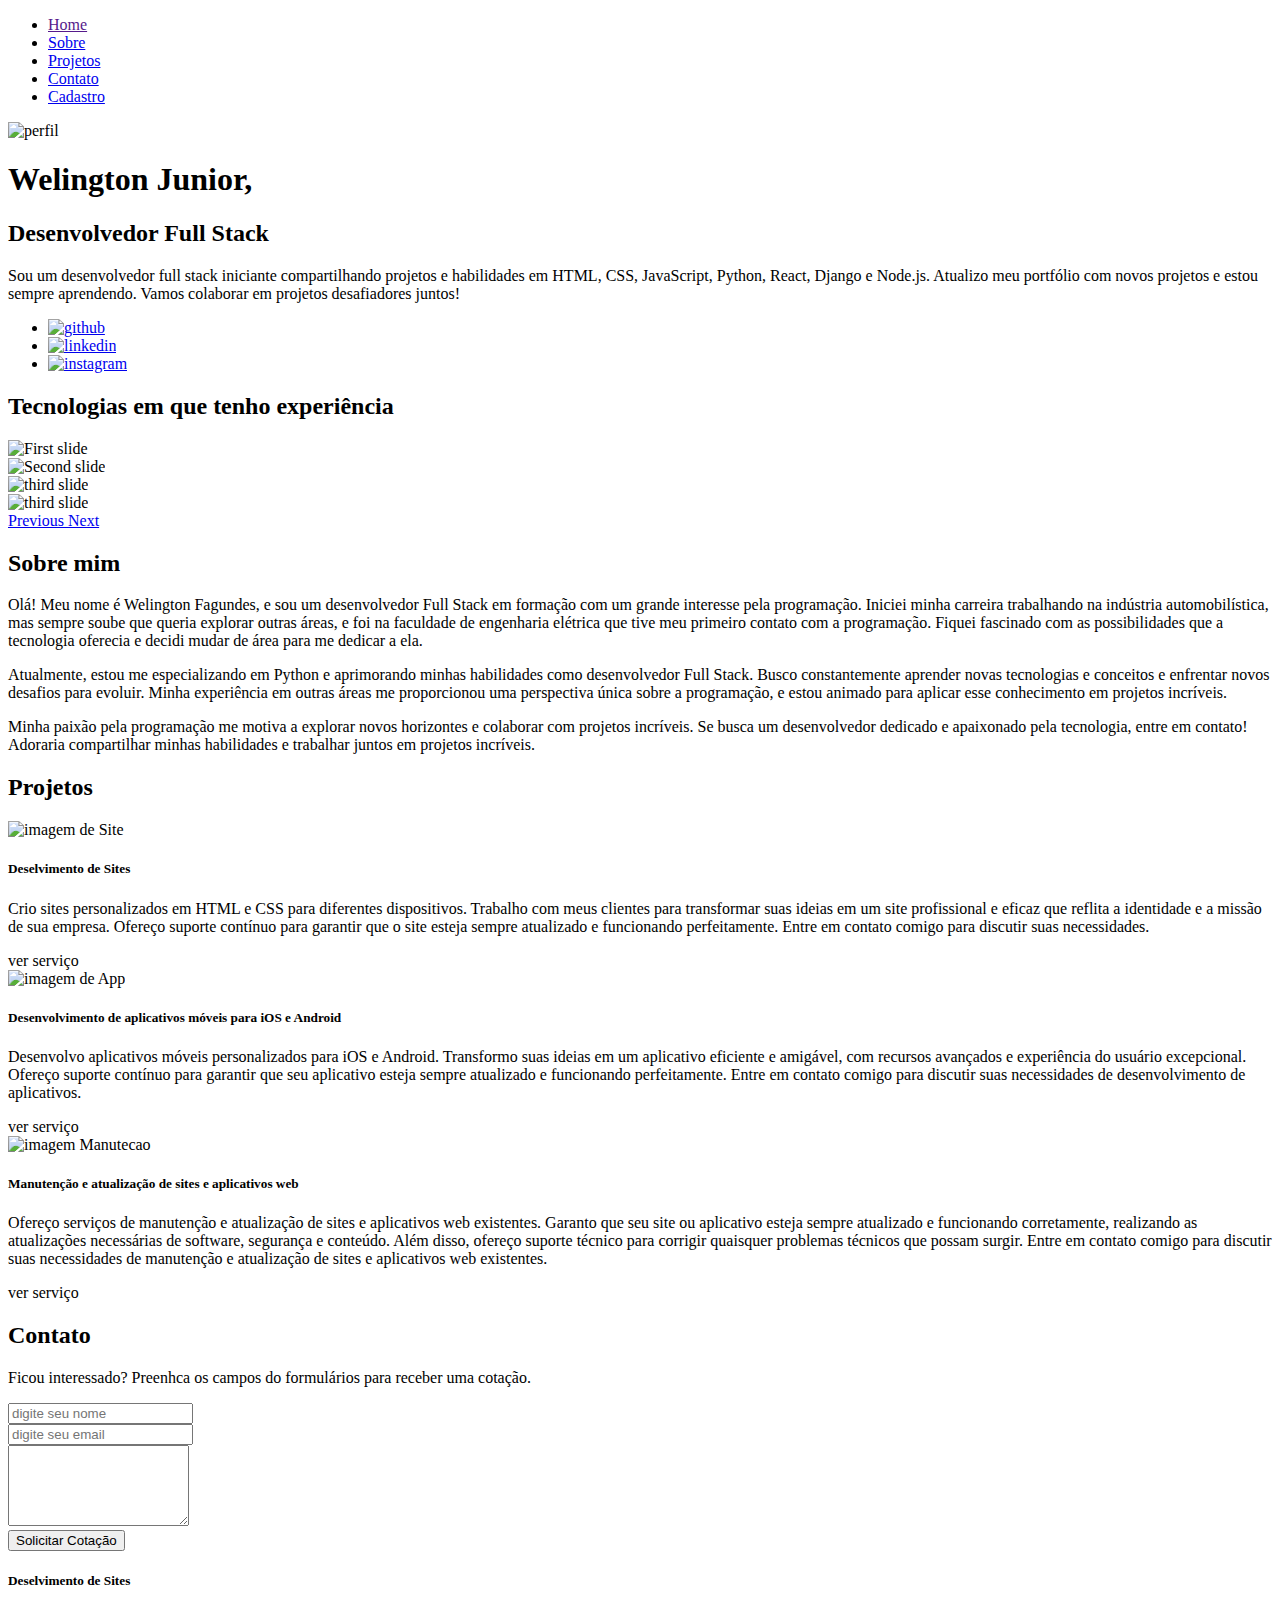
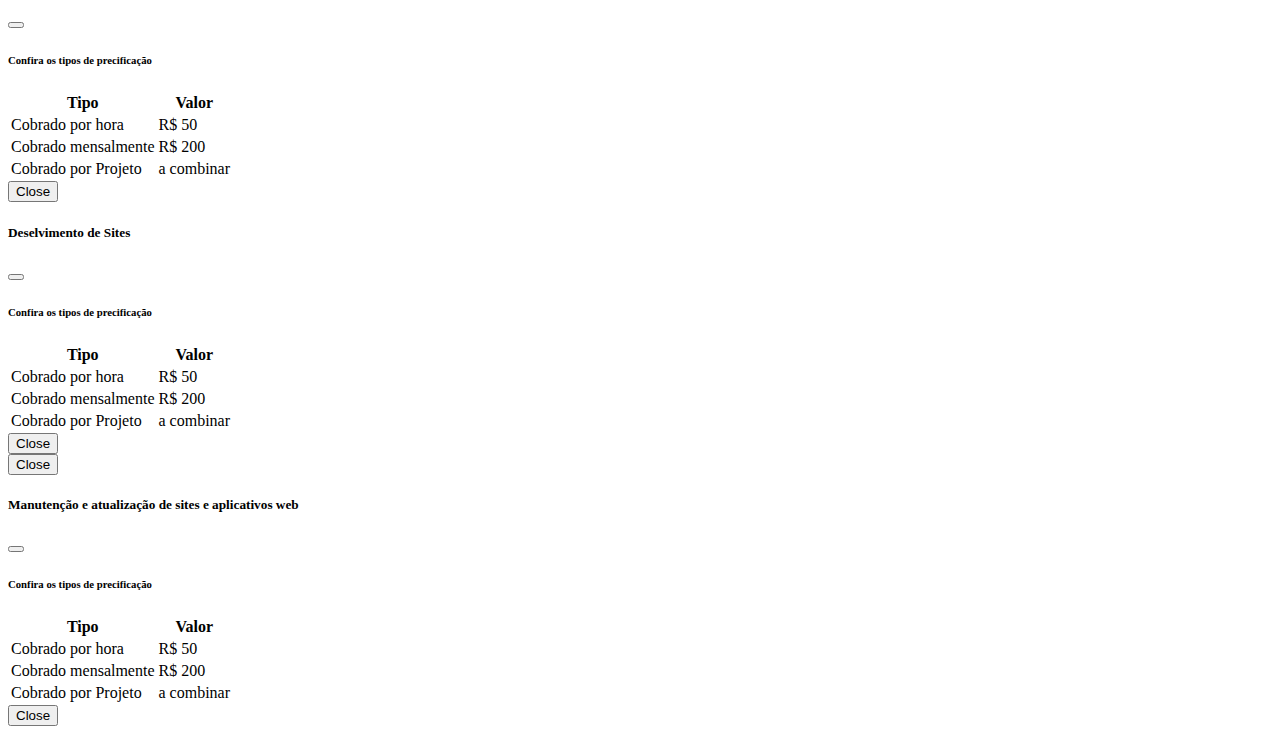
==== index.html @ 4ffe4156 "Add files via upload" ====
<!DOCTYPE html>
<html lang="en">
<head>
    <meta charset="UTF-8">
    <meta http-equiv="X-UA-Compatible" content="IE=edge">
    <meta name="viewport" content="width=device-width, initial-scale=1.0">
    <link rel="stylesheet" href="./libs/bootstrap/css/bootstrap.min.css" >
    <link rel="stylesheet" href="./libs/fontawesome/css/all.min.css">
    <link rel="stylesheet" href="./style/custom.css" >
    <title>Portfólio</title>
</head>
<body>

    
  
    <header>
        <div class="container">
            <div class="row">
                
                <div class="col box">
                    <ul class="d-flex justify-content-center align-items-center">
                        <li class="nav-item"><a class="nav-link active" href="">Home</a></li>
                        <li class="nav-item"><a class="nav-link" href="#sobre">Sobre</a></li>
                        <li class="nav-item"><a class="nav-link" href="#projetos">Projetos</a></li>
                        <li class="nav-item"><a class="nav-link" href="#contato">Contato</a></li>
                        <li class="nav-item"><a class="nav-link" href="./cadastro.html">Cadastro</a></li>
                   </ul>
                </div>
            
            </div>
        </div>

    </header>
    
    
    
    
    
    
    
    
    
    
    <section id="apresentacao">
        <div class="container">
            <div class="row">
                <div class="col-md-4">
                    <img src="./image/perfil.jpg" alt="perfil" class="img-fluid rounded-circle">
                </div>
                <div class="col-md-8">
                    <h1>Welington Junior,</h1>
                    <h2>Desenvolvedor Full Stack</h2>
                    <div class="welcome-box box-texto">
                        <p>Sou um desenvolvedor full stack iniciante compartilhando projetos e habilidades em HTML, CSS, JavaScript, Python, React, Django e Node.js. Atualizo meu portfólio com novos projetos e estou sempre aprendendo. Vamos colaborar em projetos desafiadores juntos!</p>
                    </div>
                </div>
                <div class="redes justify-content-start">
                    <ul class="d-flex  align-items-center">
                        <li>
                            <a href="https://github.com/welingtonjunior" target="_blank">
                                <img src="./image/git.png" alt="github">
                            </a>
                        </li>
                        <li>
                            <a href="https://www.linkedin.com/in/welington-fagundes-486138179/" target="_blank">
                                <img src="./image/linkedin.png" alt="linkedin">
                            </a>
                        </li>
                        <li>
                            <a href="https://www.instagram.com/juniormfagundes/" target="_blank">
                                <img src="./image/insta.png" alt="instagram">
                            </a>
                        </li>
                   </ul>
                </div>
                </div>

            </div>
        </div>
    </section>
      
    <section class="mx-auto">
        
        <div class="titulo-carousel">
            <h2>Tecnologias em que tenho experiência</h2>
        </div>
        
        
        <div id="carouselExampleFade" class="carousel slide" data-bs-ride="carousel">
            <div class="carousel-inner">
                <div class="carousel-item active">
                    <div class="ratio ratio-21x9">
                        <img class="d-block img-fluid"    src="./image/html.jpg" alt="First slide">
                    </div>
                    
                </div>
                <div class="carousel-item">
                    <div class="ratio ratio-21x9">
                        <img class="d-block img-fluid"   src="./image/css.jpg" alt="Second slide">
                    </div>
                    
                
                </div>

                <div class="carousel-item">
                    <div class="ratio ratio-21x9">
                        <img class="d-block img-fluid"   src="./image/bootstrap.png" alt="third slide">
                    </div>
                </div>

                <div class="carousel-item">
                    <div class="ratio ratio-21x9">
                        <img class="mx-auto d-block w-100" src="./image/github.png" alt="third slide">
                    </div>
                </div>
            
        </div>
        <a class="carousel-control-prev" href="#carouselExampleFade" role="button" data-slide="prev">
            <span class="carousel-control-prev-icon" aria-hidden="true"></span>
            <span class="sr-only">Previous</span>
        </a>
        <a class="carousel-control-next" href="#carouselExampleFade" role="button" data-slide="next">
            <span class="carousel-control-next-icon" aria-hidden="true"></span>
            <span class="sr-only">Next</span>
        </a>
    </div>
    
    </section>





    
    <section id='sobre'>
           
        <div class = 'conteiner'>
                <div class = 'row'>
                    
                    
                    
                    
                    <div class="col" >
                        <h2>Sobre mim</h2>
                        
                        <div class="col">
                                <div class="sobre1">
                                    <p>Olá! Meu nome é Welington Fagundes, e sou um desenvolvedor Full Stack em formação com um grande interesse pela programação. Iniciei minha carreira trabalhando na indústria automobilística, mas sempre soube que queria explorar outras áreas, e foi na faculdade de engenharia elétrica que tive meu primeiro contato com a programação. Fiquei fascinado com as possibilidades que a tecnologia oferecia e decidi mudar de área para me dedicar a ela.</p>
                                    <p>Atualmente, estou me especializando em Python e aprimorando minhas habilidades como desenvolvedor Full Stack. Busco constantemente aprender novas tecnologias e conceitos e enfrentar novos desafios para evoluir. Minha experiência em outras áreas me proporcionou uma perspectiva única sobre a programação, e estou animado para aplicar esse conhecimento em projetos incríveis.</p>
                                    <p>Minha paixão pela programação me motiva a explorar novos horizontes e colaborar com projetos incríveis. Se busca um desenvolvedor dedicado e apaixonado pela tecnologia, entre em contato! Adoraria compartilhar minhas habilidades e trabalhar juntos em projetos incríveis.</p>
                                </div>
                        </div>
                        
                    
                    </div>
                   
                </div>

                

            </div>
    </section>
    
    <section id="projetos">

            <div class="titulo-projetos">
                <h2>Projetos</h2>
            </div>
        
            <div class="container">
                <div class="row">
                    <div class="col">

                        

                        <div class="card">
                            <img src="./image/site.jpg" alt="imagem de Site" class="img-fluid card-img-top">
                            <div class="card-body">
                                <h5 class="card-title">Deselvimento de Sites</h5>
                                <p class="card-text">Crio sites personalizados em HTML e CSS para diferentes dispositivos. Trabalho com meus clientes para transformar suas ideias em um site profissional e eficaz que reflita a identidade e a missão de sua empresa. Ofereço suporte contínuo para garantir que o site esteja sempre atualizado e funcionando perfeitamente. Entre em contato comigo para discutir suas necessidades.</p>
                                <a class="btn btn-primary" data-bs-toggle="modal" data-bs-target="#modal-1" >ver serviço</a>
                            </div>
                        </div>

                        <div class="card">
                            <img src="./image/aplicativo.jpg" alt="imagem de App" class="img-fluid card-img-top">
                            <div class="card-body">
                                <h5 class="card-title">Desenvolvimento de aplicativos móveis para iOS e Android</h5>
                                <p class="card-text">Desenvolvo aplicativos móveis personalizados para iOS e Android. Transformo suas ideias em um aplicativo eficiente e amigável, com recursos avançados e experiência do usuário excepcional. Ofereço suporte contínuo para garantir que seu aplicativo esteja sempre atualizado e funcionando perfeitamente. Entre em contato comigo para discutir suas necessidades de desenvolvimento de aplicativos. </p>
                                <a class="btn btn-primary" data-bs-toggle="modal"  data-bs-target="#modal-2" >ver serviço</a>
                            </div>
                        </div>

                        <div class="card">
                            <img src="./image/manutecao.jpg" alt="imagem Manutecao" class="img-fluid card-img-top">
                            <div class="card-body">
                                <h5 class="card-title">Manutenção e atualização de sites e aplicativos web</h5>
                                <p class="card-text">Ofereço serviços de manutenção e atualização de sites e aplicativos web existentes. Garanto que seu site ou aplicativo esteja sempre atualizado e funcionando corretamente, realizando as atualizações necessárias de software, segurança e conteúdo. Além disso, ofereço suporte técnico para corrigir quaisquer problemas técnicos que possam surgir. Entre em contato comigo para discutir suas necessidades de manutenção e atualização de sites e aplicativos web existentes. </p>
                                <a class="btn btn-primary" data-bs-toggle="modal"  data-bs-target="#modal-3">ver serviço</a>
                            </div>
                        </div>

                    </div>
                </div>
            </div>

    </section>
    
    <section id="contato">
        <div class="container">
            <div class="row">
                <div class="col-md-6 col-sm-12">
                    <h2>Contato</h2>
                    <p>Ficou interessado? Preenhca os campos do formulários para receber uma cotação.</p>
                </div>
                <div class="col-md-6 col-sm-12">
                    <form class="form">

                        <div class="input-group">
                            <input class="form-control" type="text" name="nome" placeholder="digite seu nome">

                        </div>

                        <div class="input-group">
                            <input class="form-control" type="text" name="email" placeholder="digite seu email">

                        </div>

                        <div class="input-group">
                            <textarea class="form-control" name="" rows="5"></textarea>
                        </div>

                        <button type="submit" class="btn btn-lg btn-success">Solicitar Cotação</button>

                    </form>
                </div>
            </div>
        </div>
    </section>

    
    <div class="modal fade" id="modal-1">

        <div class="modal-dialog">
            <div class="modal-content">
                
                <div class="modal-header">
                    
                    <h5 class="modal-title">Deselvimento de Sites</h5>
                    <button class="btn-close" data-bs-dismiss="modal" aria-label="close"></button>
                </div>
                <div class="modal-body">
                        <h6>Confira os tipos de precificação</h6>
                        <table class="table table-hover table-striped">
                            <thead>
                                <tr>
                                    <th>Tipo</th>
                                    <th>Valor</th>
                                </tr>
                            </thead>
                            <tbody>
                                <tr>
                                    <td>Cobrado por hora</td>
                                    <td>R$ 50</td>
                                </tr>
                            
                                <tr>
                                    <td>Cobrado mensalmente</td>
                                    <td>R$ 200</td>
                                </tr>
                                <tr>
                                    <td>Cobrado por Projeto</td>
                                    <td>a combinar</td>
                                </tr>
                            </tbody>
                            

                        </table>
                        

                <div class="modal-footer">
                            <button type="button" class="btn btn-secondary" data-bs-dismiss="modal">Close</button>
        
                </div>
                </div>
                
            </div>
           
        </div>

    </div>


    <div class="modal fade" id="modal-2">

        <div class="modal-dialog">
            <div class="modal-content">
                
                <div class="modal-header">
                    
                    <h5 class="modal-title">Deselvimento de Sites</h5>
                    <button class="btn-close" data-bs-dismiss="modal" aria-label="close"></button>
                </div>
                <div class="modal-body">
                        <h6>Confira os tipos de precificação</h6>
                        <table class="table table-hover table-striped">
                            <thead>
                                <tr>
                                    <th>Tipo</th>
                                    <th>Valor</th>
                                </tr>
                            </thead>
                            <tbody>
                                <tr>
                                    <td>Cobrado por hora</td>
                                    <td>R$ 50</td>
                                </tr>
                            
                                <tr>
                                    <td>Cobrado mensalmente</td>
                                    <td>R$ 200</td>
                                </tr>
                                <tr>
                                    <td>Cobrado por Projeto</td>
                                    <td>a combinar</td>
                                </tr>
                            </tbody>
                            

                        </table>
                        <div class="modal-footer">
                            <button type="button" class="btn btn-secondary" data-bs-dismiss="modal">Close</button>
        
                </div>
                </div>
                
            </div>
           
        </div>

    </div>
                <div class="modal-footer">
                    <button type="button" class="btn btn-secondary" data-bs-dismiss="modal">Close</button>
                </div>
    <div class="modal fade" id="modal-3">

                        <div class="modal-dialog">
                            <div class="modal-content">
                                
                                <div class="modal-header">
                                    
                                    <h5 class="modal-title">Manutenção e atualização de sites e aplicativos web</h5>
                                    <button class="btn-close" data-bs-dismiss="modal" aria-label="close"></button>
                                </div>
                                <div class="modal-body">
                                        <h6>Confira os tipos de precificação</h6>
                                        <table class="table table-hover table-striped">
                                            <thead>
                                                <tr>
                                                    <th>Tipo</th>
                                                    <th>Valor</th>
                                                </tr>
                                            </thead>
                                            <tbody>
                                                <tr>
                                                    <td>Cobrado por hora</td>
                                                    <td>R$ 50</td>
                                                </tr>
                                            
                                                <tr>
                                                    <td>Cobrado mensalmente</td>
                                                    <td>R$ 200</td>
                                                </tr>
                                                <tr>
                                                    <td>Cobrado por Projeto</td>
                                                    <td>a combinar</td>
                                                </tr>
                                            </tbody>
                                            
                
                                        </table>
                                        <div class="modal-footer">
                                            <button type="button" class="btn btn-secondary" data-bs-dismiss="modal">Close</button>
                        
                                </div>
                                </div>
                                
                            </div>
                           
                        </div>
                
                    </div>
    <script src="./libs/bootstrap/js/bootstrap.bundle.min.js"></script>
    <script src="./libs/bootstrap/js/jquery.min.js"></script>
    <script src="./libs/bootstrap/js/bootstrap.min.js"></script>
    <script src="./libs/bootstrap/js/bootstrap.bundle.min.js"></script>
    <!-- <script src="https://kit.fontawesome.com/c756174245.js" crossorigin="anonymous"></script> -->
    <script src="./libs/fontawesome/js/all.min.js"></script>
    <script>
    var myCarousel = document.querySelector('#carouselExampleFade')
    var carousel = new bootstrap.Carousel(myCarousel, {
        pause: false,
        interval: 5000
    })
</script>
</body>
</html>
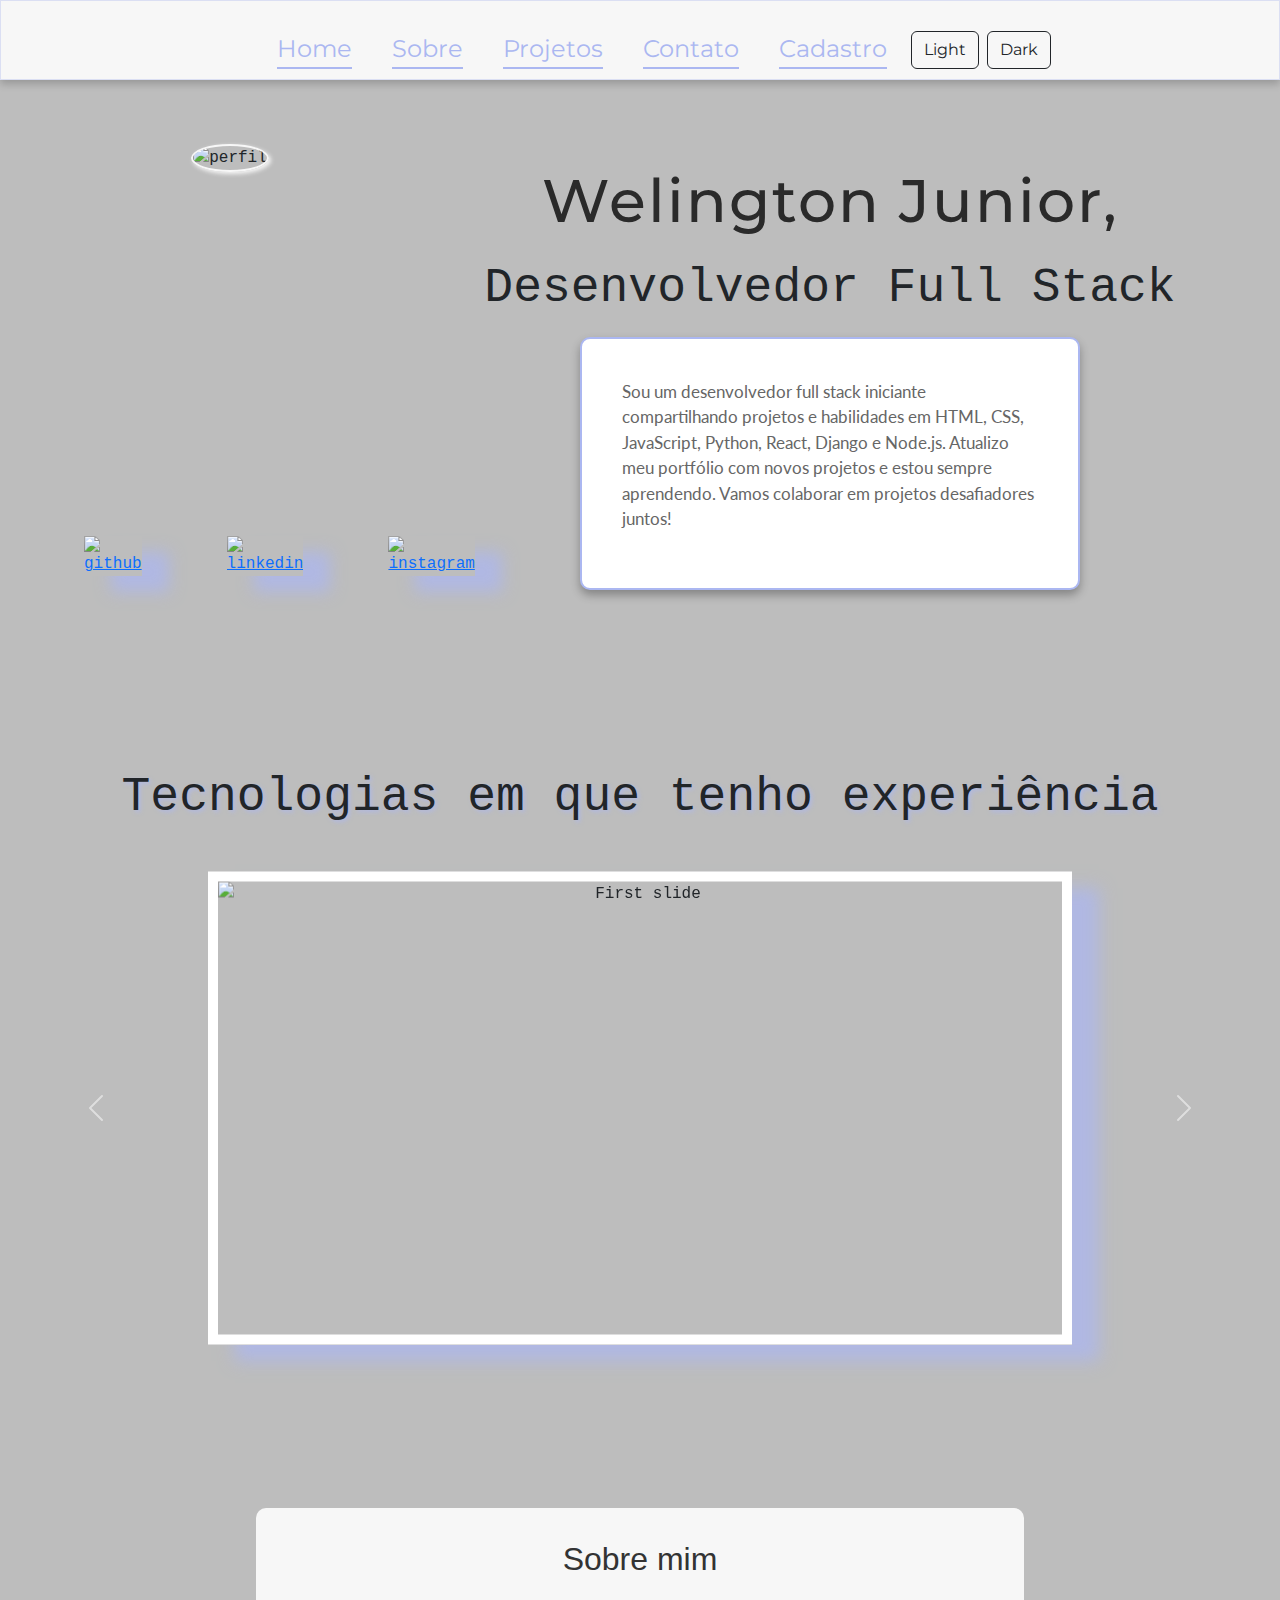
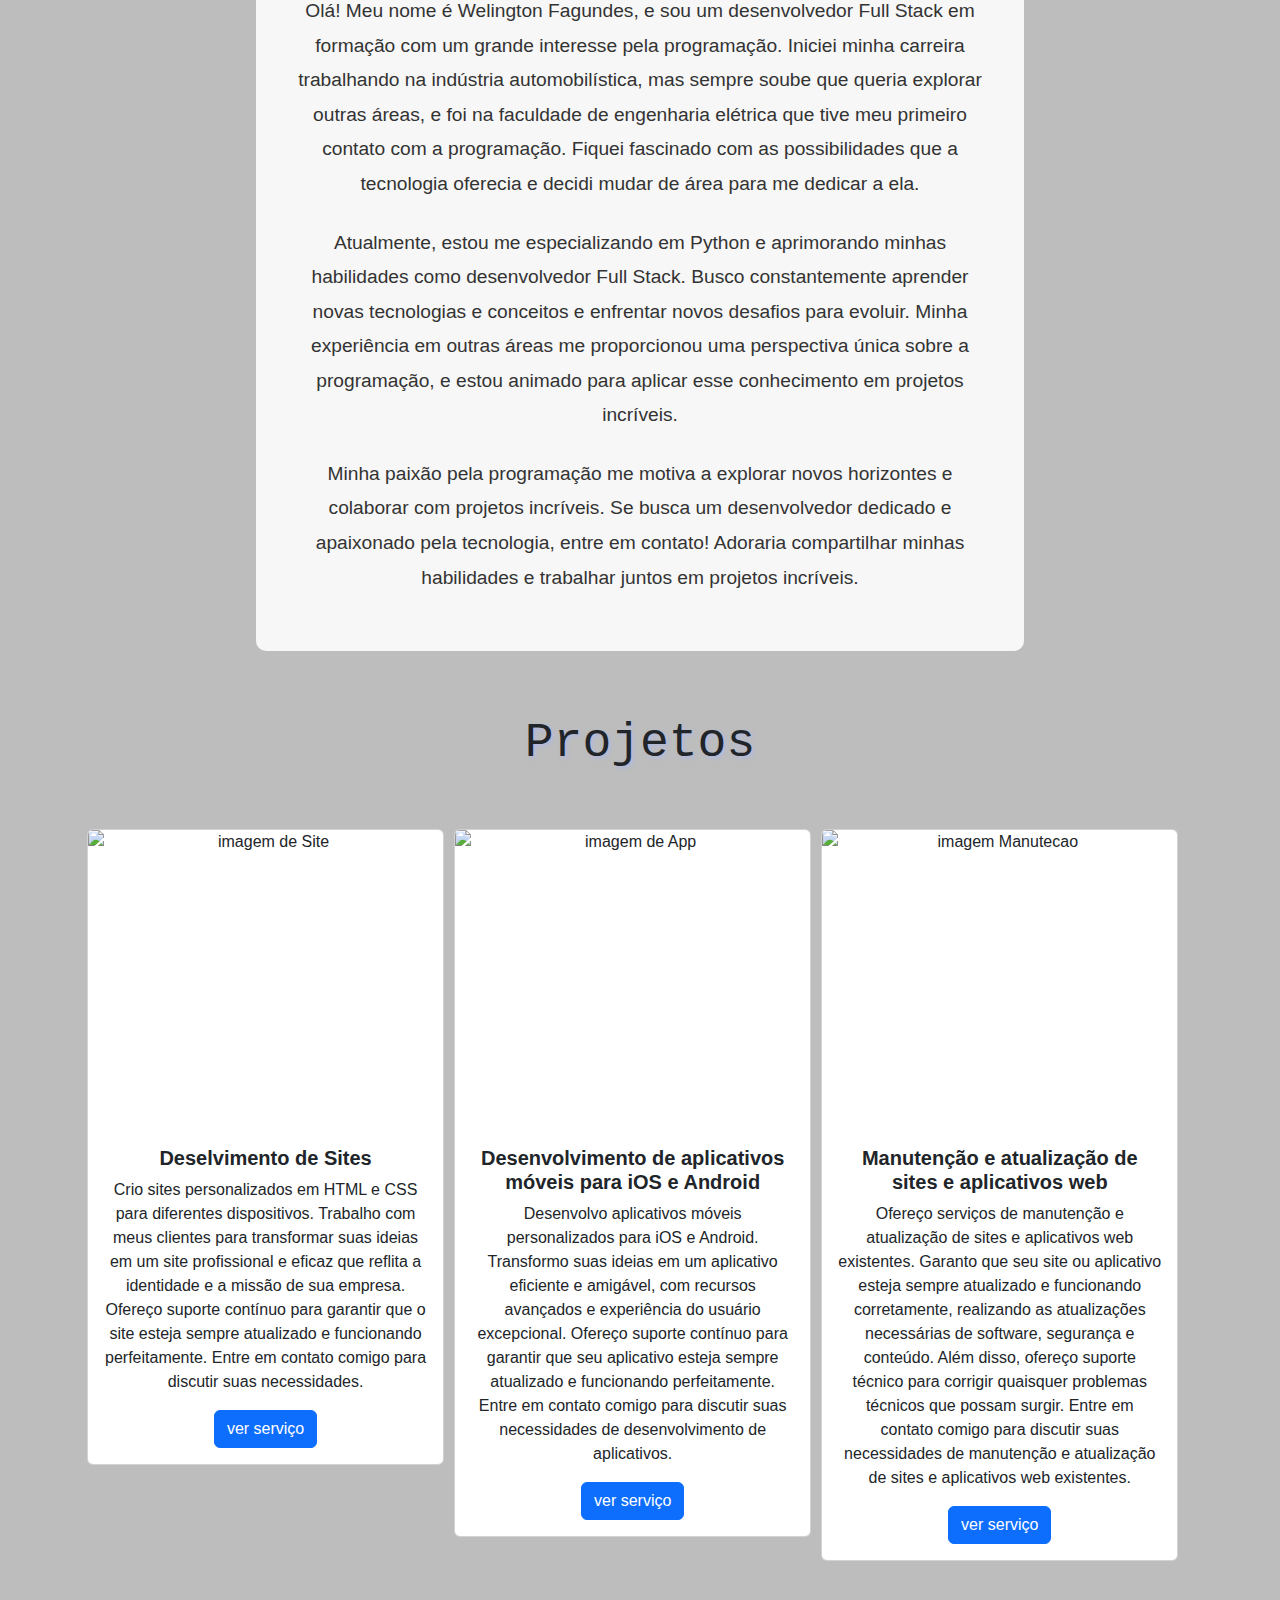
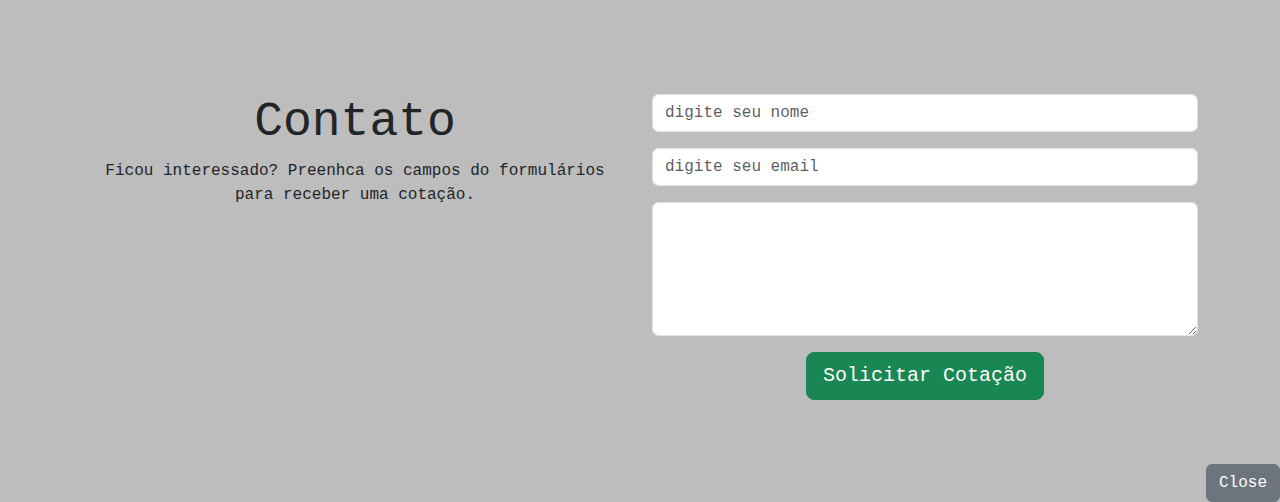
==== commit be751438: "adicionando botao de cor de fundo" ====
--- a/index.html
+++ b/index.html
@@ -16,7 +16,6 @@
     <header>
         <div class="container">
             <div class="row">
-                
                 <div class="col box">
                     <ul class="d-flex justify-content-center align-items-center">
                         <li class="nav-item"><a class="nav-link active" href="">Home</a></li>
@@ -24,10 +23,21 @@
                         <li class="nav-item"><a class="nav-link" href="#projetos">Projetos</a></li>
                         <li class="nav-item"><a class="nav-link" href="#contato">Contato</a></li>
                         <li class="nav-item"><a class="nav-link" href="./cadastro.html">Cadastro</a></li>
-                   </ul>
-                </div>
+                        <div class="d-flex justify-content-end">
+                            <div class="tema-claro">
+                                <button type="button" class="btn btn-outline-dark mx-1" id="fd-claro">Light</button>
+                            </div>
+                            <div class="tema-escuro ml-2">
+                                <button type="button" class="btn btn-outline-dark mx-1" id="fd-escuro">Dark</button>
+                            </div>
+                        </div> 
+                    
+                    
+                    </ul>
+                    
+                </div>             
+            </div>
             
-            </div>
         </div>
 
     </header>
@@ -54,28 +64,31 @@
                         <p>Sou um desenvolvedor full stack iniciante compartilhando projetos e habilidades em HTML, CSS, JavaScript, Python, React, Django e Node.js. Atualizo meu portfólio com novos projetos e estou sempre aprendendo. Vamos colaborar em projetos desafiadores juntos!</p>
                     </div>
                 </div>
-                <div class="redes justify-content-start">
-                    <ul class="d-flex  align-items-center">
-                        <li>
-                            <a href="https://github.com/welingtonjunior" target="_blank">
-                                <img src="./image/git.png" alt="github">
-                            </a>
-                        </li>
-                        <li>
-                            <a href="https://www.linkedin.com/in/welington-fagundes-486138179/" target="_blank">
-                                <img src="./image/linkedin.png" alt="linkedin">
-                            </a>
-                        </li>
-                        <li>
-                            <a href="https://www.instagram.com/juniormfagundes/" target="_blank">
-                                <img src="./image/insta.png" alt="instagram">
-                            </a>
-                        </li>
-                   </ul>
-                </div>
-                </div>
-
-            </div>
+                
+                </div>
+
+            </div>
+            <div class="redes float-right justify-content mt-auto">
+                <ul class="d-flex align-items-center col-md-4">
+                    <li>
+                        <a href="https://github.com/welingtonjunior" target="_blank">
+                            <img src="./image/git.png" alt="github">
+                        </a>
+                    </li>
+                    <li>
+                        <a href="https://www.linkedin.com/in/welington-fagundes-486138179/" target="_blank">
+                            <img src="./image/linkedin.png" alt="linkedin">
+                        </a>
+                    </li>
+                    <li>
+                        <a href="https://www.instagram.com/juniormfagundes/" target="_blank">
+                            <img src="./image/insta.png" alt="instagram">
+                        </a>
+                    </li>
+                </ul>
+            </div>
+            
+        
         </div>
     </section>
       
@@ -402,6 +415,23 @@
         pause: false,
         interval: 5000
     })
+    const fundoClaro = document.querySelector('#fd-claro');
+    const fundoEscuro = document.querySelector('#fd-escuro');
+    const body = document.body;
+    let corOriginal = body.style.backgroundColor;
+
+    fundoClaro.addEventListener('click', function() {
+  
+     body.style.backgroundColor = '#fff'; // cor branca
+    
+    });
+
+    fundoEscuro.addEventListener('click', function() {
+    
+     body.style.backgroundColor = '#a4a4a5ba';
+    
+    });
+
 </script>
 </body>
 </html>--- a/libs/fontawesome/css/all.min.css
+++ b/libs/fontawesome/css/all.min.css
@@ -0,0 +1,9 @@
+/*!
+ * Font Awesome Free 6.4.0 by @fontawesome - https://fontawesome.com
+ * License - https://fontawesome.com/license/free (Icons: CC BY 4.0, Fonts: SIL OFL 1.1, Code: MIT License)
+ * Copyright 2023 Fonticons, Inc.
+ */
+.fa{font-family:var(--fa-style-family,"Font Awesome 6 Free");font-weight:var(--fa-style,900)}.fa,.fa-brands,.fa-classic,.fa-regular,.fa-sharp,.fa-solid,.fab,.far,.fas{-moz-osx-font-smoothing:grayscale;-webkit-font-smoothing:antialiased;display:var(--fa-display,inline-block);font-style:normal;font-variant:normal;line-height:1;text-rendering:auto}.fa-classic,.fa-regular,.fa-solid,.far,.fas{font-family:"Font Awesome 6 Free"}.fa-brands,.fab{font-family:"Font Awesome 6 Brands"}.fa-1x{font-size:1em}.fa-2x{font-size:2em}.fa-3x{font-size:3em}.fa-4x{font-size:4em}.fa-5x{font-size:5em}.fa-6x{font-size:6em}.fa-7x{font-size:7em}.fa-8x{font-size:8em}.fa-9x{font-size:9em}.fa-10x{font-size:10em}.fa-2xs{font-size:.625em;line-height:.1em;vertical-align:.225em}.fa-xs{font-size:.75em;line-height:.08333em;vertical-align:.125em}.fa-sm{font-size:.875em;line-height:.07143em;vertical-align:.05357em}.fa-lg{font-size:1.25em;line-height:.05em;vertical-align:-.075em}.fa-xl{font-size:1.5em;line-height:.04167em;vertical-align:-.125em}.fa-2xl{font-size:2em;line-height:.03125em;vertical-align:-.1875em}.fa-fw{text-align:center;width:1.25em}.fa-ul{list-style-type:none;margin-left:var(--fa-li-margin,2.5em);padding-left:0}.fa-ul>li{position:relative}.fa-li{left:calc(var(--fa-li-width, 2em)*-1);position:absolute;text-align:center;width:var(--fa-li-width,2em);line-height:inherit}.fa-border{border-radius:var(--fa-border-radius,.1em);border:var(--fa-border-width,.08em) var(--fa-border-style,solid) var(--fa-border-color,#eee);padding:var(--fa-border-padding,.2em .25em .15em)}.fa-pull-left{float:left;margin-right:var(--fa-pull-margin,.3em)}.fa-pull-right{float:right;margin-left:var(--fa-pull-margin,.3em)}.fa-beat{-webkit-animation-name:fa-beat;animation-name:fa-beat;-webkit-animation-delay:var(--fa-animation-delay,0s);animation-delay:var(--fa-animation-delay,0s);-webkit-animation-direction:var(--fa-animation-direction,normal);animation-direction:var(--fa-animation-direction,normal);-webkit-animation-duration:var(--fa-animation-duration,1s);animation-duration:var(--fa-animation-duration,1s);-webkit-animation-iteration-count:var(--fa-animation-iteration-count,infinite);animation-iteration-count:var(--fa-animation-iteration-count,infinite);-webkit-animation-timing-function:var(--fa-animation-timing,ease-in-out);animation-timing-function:var(--fa-animation-timing,ease-in-out)}.fa-bounce{-webkit-animation-name:fa-bounce;animation-name:fa-bounce;-webkit-animation-delay:var(--fa-animation-delay,0s);animation-delay:var(--fa-animation-delay,0s);-webkit-animation-direction:var(--fa-animation-direction,normal);animation-direction:var(--fa-animation-direction,normal);-webkit-animation-duration:var(--fa-animation-duration,1s);animation-duration:var(--fa-animation-duration,1s);-webkit-animation-iteration-count:var(--fa-animation-iteration-count,infinite);animation-iteration-count:var(--fa-animation-iteration-count,infinite);-webkit-animation-timing-function:var(--fa-animation-timing,cubic-bezier(.28,.84,.42,1));animation-timing-function:var(--fa-animation-timing,cubic-bezier(.28,.84,.42,1))}.fa-fade{-webkit-animation-name:fa-fade;animation-name:fa-fade;-webkit-animation-iteration-count:var(--fa-animation-iteration-count,infinite);animation-iteration-count:var(--fa-animation-iteration-count,infinite);-webkit-animation-timing-function:var(--fa-animation-timing,cubic-bezier(.4,0,.6,1));animation-timing-function:var(--fa-animation-timing,cubic-bezier(.4,0,.6,1))}.fa-beat-fade,.fa-fade{-webkit-animation-delay:var(--fa-animation-delay,0s);animation-delay:var(--fa-animation-delay,0s);-webkit-animation-direction:var(--fa-animation-direction,normal);animation-direction:var(--fa-animation-direction,normal);-webkit-animation-duration:var(--fa-animation-duration,1s);animation-duration:var(--fa-animation-duration,1s)}.fa-beat-fade{-webkit-animation-name:fa-beat-fade;animation-name:fa-beat-fade;-webkit-animation-iteration-count:var(--fa-animation-iteration-count,infinite);animation-iteration-count:var(--fa-animation-iteration-count,infinite);-webkit-animation-timing-function:var(--fa-animation-timing,cubic-bezier(.4,0,.6,1));animation-timing-function:var(--fa-animation-timing,cubic-bezier(.4,0,.6,1))}.fa-flip{-webkit-animation-name:fa-flip;animation-name:fa-flip;-webkit-animation-delay:var(--fa-animation-delay,0s);animation-delay:var(--fa-animation-delay,0s);-webkit-animation-direction:var(--fa-animation-direction,normal);animation-direction:var(--fa-animation-direction,normal);-webkit-animation-duration:var(--fa-animation-duration,1s);animation-duration:var(--fa-animation-duration,1s);-webkit-animation-iteration-count:var(--fa-animation-iteration-count,infinite);animation-iteration-count:var(--fa-animation-iteration-count,infinite);-webkit-animation-timing-function:var(--fa-animation-timing,ease-in-out);animation-timing-function:var(--fa-animation-timing,ease-in-out)}.fa-shake{-webkit-animation-name:fa-shake;animation-name:fa-shake;-webkit-animation-duration:var(--fa-animation-duration,1s);animation-duration:var(--fa-animation-duration,1s);-webkit-animation-iteration-count:var(--fa-animation-iteration-count,infinite);animation-iteration-count:var(--fa-animation-iteration-count,infinite);-webkit-animation-timing-function:var(--fa-animation-timing,linear);animation-timing-function:var(--fa-animation-timing,linear)}.fa-shake,.fa-spin{-webkit-animation-delay:var(--fa-animation-delay,0s);animation-delay:var(--fa-animation-delay,0s);-webkit-animation-direction:var(--fa-animation-direction,normal);animation-direction:var(--fa-animation-direction,normal)}.fa-spin{-webkit-animation-name:fa-spin;animation-name:fa-spin;-webkit-animation-duration:var(--fa-animation-duration,2s);animation-duration:var(--fa-animation-duration,2s);-webkit-animation-iteration-count:var(--fa-animation-iteration-count,infinite);animation-iteration-count:var(--fa-animation-iteration-count,infinite);-webkit-animation-timing-function:var(--fa-animation-timing,linear);animation-timing-function:var(--fa-animation-timing,linear)}.fa-spin-reverse{--fa-animation-direction:reverse}.fa-pulse,.fa-spin-pulse{-webkit-animation-name:fa-spin;animation-name:fa-spin;-webkit-animation-direction:var(--fa-animation-direction,normal);animation-direction:var(--fa-animation-direction,normal);-webkit-animation-duration:var(--fa-animation-duration,1s);animation-duration:var(--fa-animation-duration,1s);-webkit-animation-iteration-count:var(--fa-animation-iteration-count,infinite);animation-iteration-count:var(--fa-animation-iteration-count,infinite);-webkit-animation-timing-function:var(--fa-animation-timing,steps(8));animation-timing-function:var(--fa-animation-timing,steps(8))}@media (prefers-reduced-motion:reduce){.fa-beat,.fa-beat-fade,.fa-bounce,.fa-fade,.fa-flip,.fa-pulse,.fa-shake,.fa-spin,.fa-spin-pulse{-webkit-animation-delay:-1ms;animation-delay:-1ms;-webkit-animation-duration:1ms;animation-duration:1ms;-webkit-animation-iteration-count:1;animation-iteration-count:1;-webkit-transition-delay:0s;transition-delay:0s;-webkit-transition-duration:0s;transition-duration:0s}}@-webkit-keyframes fa-beat{0%,90%{-webkit-transform:scale(1);transform:scale(1)}45%{-webkit-transform:scale(var(--fa-beat-scale,1.25));transform:scale(var(--fa-beat-scale,1.25))}}@keyframes fa-beat{0%,90%{-webkit-transform:scale(1);transform:scale(1)}45%{-webkit-transform:scale(var(--fa-beat-scale,1.25));transform:scale(var(--fa-beat-scale,1.25))}}@-webkit-keyframes fa-bounce{0%{-webkit-transform:scale(1) translateY(0);transform:scale(1) translateY(0)}10%{-webkit-transform:scale(var(--fa-bounce-start-scale-x,1.1),var(--fa-bounce-start-scale-y,.9)) translateY(0);transform:scale(var(--fa-bounce-start-scale-x,1.1),var(--fa-bounce-start-scale-y,.9)) translateY(0)}30%{-webkit-transform:scale(var(--fa-bounce-jump-scale-x,.9),var(--fa-bounce-jump-scale-y,1.1)) translateY(var(--fa-bounce-height,-.5em));transform:scale(var(--fa-bounce-jump-scale-x,.9),var(--fa-bounce-jump-scale-y,1.1)) translateY(var(--fa-bounce-height,-.5em))}50%{-webkit-transform:scale(var(--fa-bounce-land-scale-x,1.05),var(--fa-bounce-land-scale-y,.95)) translateY(0);transform:scale(var(--fa-bounce-land-scale-x,1.05),var(--fa-bounce-land-scale-y,.95)) translateY(0)}57%{-webkit-transform:scale(1) translateY(var(--fa-bounce-rebound,-.125em));transform:scale(1) translateY(var(--fa-bounce-rebound,-.125em))}64%{-webkit-transform:scale(1) translateY(0);transform:scale(1) translateY(0)}to{-webkit-transform:scale(1) translateY(0);transform:scale(1) translateY(0)}}@keyframes fa-bounce{0%{-webkit-transform:scale(1) translateY(0);transform:scale(1) translateY(0)}10%{-webkit-transform:scale(var(--fa-bounce-start-scale-x,1.1),var(--fa-bounce-start-scale-y,.9)) translateY(0);transform:scale(var(--fa-bounce-start-scale-x,1.1),var(--fa-bounce-start-scale-y,.9)) translateY(0)}30%{-webkit-transform:scale(var(--fa-bounce-jump-scale-x,.9),var(--fa-bounce-jump-scale-y,1.1)) translateY(var(--fa-bounce-height,-.5em));transform:scale(var(--fa-bounce-jump-scale-x,.9),var(--fa-bounce-jump-scale-y,1.1)) translateY(var(--fa-bounce-height,-.5em))}50%{-webkit-transform:scale(var(--fa-bounce-land-scale-x,1.05),var(--fa-bounce-land-scale-y,.95)) translateY(0);transform:scale(var(--fa-bounce-land-scale-x,1.05),var(--fa-bounce-land-scale-y,.95)) translateY(0)}57%{-webkit-transform:scale(1) translateY(var(--fa-bounce-rebound,-.125em));transform:scale(1) translateY(var(--fa-bounce-rebound,-.125em))}64%{-webkit-transform:scale(1) translateY(0);transform:scale(1) translateY(0)}to{-webkit-transform:scale(1) translateY(0);transform:scale(1) translateY(0)}}@-webkit-keyframes fa-fade{50%{opacity:var(--fa-fade-opacity,.4)}}@keyframes fa-fade{50%{opacity:var(--fa-fade-opacity,.4)}}@-webkit-keyframes fa-beat-fade{0%,to{opacity:var(--fa-beat-fade-opacity,.4);-webkit-transform:scale(1);transform:scale(1)}50%{opacity:1;-webkit-transform:scale(var(--fa-beat-fade-scale,1.125));transform:scale(var(--fa-beat-fade-scale,1.125))}}@keyframes fa-beat-fade{0%,to{opacity:var(--fa-beat-fade-opacity,.4);-webkit-transform:scale(1);transform:scale(1)}50%{opacity:1;-webkit-transform:scale(var(--fa-beat-fade-scale,1.125));transform:scale(var(--fa-beat-fade-scale,1.125))}}@-webkit-keyframes fa-flip{50%{-webkit-transform:rotate3d(var(--fa-flip-x,0),var(--fa-flip-y,1),var(--fa-flip-z,0),var(--fa-flip-angle,-180deg));transform:rotate3d(var(--fa-flip-x,0),var(--fa-flip-y,1),var(--fa-flip-z,0),var(--fa-flip-angle,-180deg))}}@keyframes fa-flip{50%{-webkit-transform:rotate3d(var(--fa-flip-x,0),var(--fa-flip-y,1),var(--fa-flip-z,0),var(--fa-flip-angle,-180deg));transform:rotate3d(var(--fa-flip-x,0),var(--fa-flip-y,1),var(--fa-flip-z,0),var(--fa-flip-angle,-180deg))}}@-webkit-keyframes fa-shake{0%{-webkit-transform:rotate(-15deg);transform:rotate(-15deg)}4%{-webkit-transform:rotate(15deg);transform:rotate(15deg)}8%,24%{-webkit-transform:rotate(-18deg);transform:rotate(-18deg)}12%,28%{-webkit-transform:rotate(18deg);transform:rotate(18deg)}16%{-webkit-transform:rotate(-22deg);transform:rotate(-22deg)}20%{-webkit-transform:rotate(22deg);transform:rotate(22deg)}32%{-webkit-transform:rotate(-12deg);transform:rotate(-12deg)}36%{-webkit-transform:rotate(12deg);transform:rotate(12deg)}40%,to{-webkit-transform:rotate(0deg);transform:rotate(0deg)}}@keyframes fa-shake{0%{-webkit-transform:rotate(-15deg);transform:rotate(-15deg)}4%{-webkit-transform:rotate(15deg);transform:rotate(15deg)}8%,24%{-webkit-transform:rotate(-18deg);transform:rotate(-18deg)}12%,28%{-webkit-transform:rotate(18deg);transform:rotate(18deg)}16%{-webkit-transform:rotate(-22deg);transform:rotate(-22deg)}20%{-webkit-transform:rotate(22deg);transform:rotate(22deg)}32%{-webkit-transform:rotate(-12deg);transform:rotate(-12deg)}36%{-webkit-transform:rotate(12deg);transform:rotate(12deg)}40%,to{-webkit-transform:rotate(0deg);transform:rotate(0deg)}}@-webkit-keyframes fa-spin{0%{-webkit-transform:rotate(0deg);transform:rotate(0deg)}to{-webkit-transform:rotate(1turn);transform:rotate(1turn)}}@keyframes fa-spin{0%{-webkit-transform:rotate(0deg);transform:rotate(0deg)}to{-webkit-transform:rotate(1turn);transform:rotate(1turn)}}.fa-rotate-90{-webkit-transform:rotate(90deg);transform:rotate(90deg)}.fa-rotate-180{-webkit-transform:rotate(180deg);transform:rotate(180deg)}.fa-rotate-270{-webkit-transform:rotate(270deg);transform:rotate(270deg)}.fa-flip-horizontal{-webkit-transform:scaleX(-1);transform:scaleX(-1)}.fa-flip-vertical{-webkit-transform:scaleY(-1);transform:scaleY(-1)}.fa-flip-both,.fa-flip-horizontal.fa-flip-vertical{-webkit-transform:scale(-1);transform:scale(-1)}.fa-rotate-by{-webkit-transform:rotate(var(--fa-rotate-angle,none));transform:rotate(var(--fa-rotate-angle,none))}.fa-stack{display:inline-block;height:2em;line-height:2em;position:relative;vertical-align:middle;width:2.5em}.fa-stack-1x,.fa-stack-2x{left:0;position:absolute;text-align:center;width:100%;z-index:var(--fa-stack-z-index,auto)}.fa-stack-1x{line-height:inherit}.fa-stack-2x{font-size:2em}.fa-inverse{color:var(--fa-inverse,#fff)}
+
+.fa-0:before{content:"\30"}.fa-1:before{content:"\31"}.fa-2:before{content:"\32"}.fa-3:before{content:"\33"}.fa-4:before{content:"\34"}.fa-5:before{content:"\35"}.fa-6:before{content:"\36"}.fa-7:before{content:"\37"}.fa-8:before{content:"\38"}.fa-9:before{content:"\39"}.fa-fill-drip:before{content:"\f576"}.fa-arrows-to-circle:before{content:"\e4bd"}.fa-chevron-circle-right:before,.fa-circle-chevron-right:before{content:"\f138"}.fa-at:before{content:"\40"}.fa-trash-alt:before,.fa-trash-can:before{content:"\f2ed"}.fa-text-height:before{content:"\f034"}.fa-user-times:before,.fa-user-xmark:before{content:"\f235"}.fa-stethoscope:before{content:"\f0f1"}.fa-comment-alt:before,.fa-message:before{content:"\f27a"}.fa-info:before{content:"\f129"}.fa-compress-alt:before,.fa-down-left-and-up-right-to-center:before{content:"\f422"}.fa-explosion:before{content:"\e4e9"}.fa-file-alt:before,.fa-file-lines:before,.fa-file-text:before{content:"\f15c"}.fa-wave-square:before{content:"\f83e"}.fa-ring:before{content:"\f70b"}.fa-building-un:before{content:"\e4d9"}.fa-dice-three:before{content:"\f527"}.fa-calendar-alt:before,.fa-calendar-days:before{content:"\f073"}.fa-anchor-circle-check:before{content:"\e4aa"}.fa-building-circle-arrow-right:before{content:"\e4d1"}.fa-volleyball-ball:before,.fa-volleyball:before{content:"\f45f"}.fa-arrows-up-to-line:before{content:"\e4c2"}.fa-sort-desc:before,.fa-sort-down:before{content:"\f0dd"}.fa-circle-minus:before,.fa-minus-circle:before{content:"\f056"}.fa-door-open:before{content:"\f52b"}.fa-right-from-bracket:before,.fa-sign-out-alt:before{content:"\f2f5"}.fa-atom:before{content:"\f5d2"}.fa-soap:before{content:"\e06e"}.fa-heart-music-camera-bolt:before,.fa-icons:before{content:"\f86d"}.fa-microphone-alt-slash:before,.fa-microphone-lines-slash:before{content:"\f539"}.fa-bridge-circle-check:before{content:"\e4c9"}.fa-pump-medical:before{content:"\e06a"}.fa-fingerprint:before{content:"\f577"}.fa-hand-point-right:before{content:"\f0a4"}.fa-magnifying-glass-location:before,.fa-search-location:before{content:"\f689"}.fa-forward-step:before,.fa-step-forward:before{content:"\f051"}.fa-face-smile-beam:before,.fa-smile-beam:before{content:"\f5b8"}.fa-flag-checkered:before{content:"\f11e"}.fa-football-ball:before,.fa-football:before{content:"\f44e"}.fa-school-circle-exclamation:before{content:"\e56c"}.fa-crop:before{content:"\f125"}.fa-angle-double-down:before,.fa-angles-down:before{content:"\f103"}.fa-users-rectangle:before{content:"\e594"}.fa-people-roof:before{content:"\e537"}.fa-people-line:before{content:"\e534"}.fa-beer-mug-empty:before,.fa-beer:before{content:"\f0fc"}.fa-diagram-predecessor:before{content:"\e477"}.fa-arrow-up-long:before,.fa-long-arrow-up:before{content:"\f176"}.fa-burn:before,.fa-fire-flame-simple:before{content:"\f46a"}.fa-male:before,.fa-person:before{content:"\f183"}.fa-laptop:before{content:"\f109"}.fa-file-csv:before{content:"\f6dd"}.fa-menorah:before{content:"\f676"}.fa-truck-plane:before{content:"\e58f"}.fa-record-vinyl:before{content:"\f8d9"}.fa-face-grin-stars:before,.fa-grin-stars:before{content:"\f587"}.fa-bong:before{content:"\f55c"}.fa-pastafarianism:before,.fa-spaghetti-monster-flying:before{content:"\f67b"}.fa-arrow-down-up-across-line:before{content:"\e4af"}.fa-spoon:before,.fa-utensil-spoon:before{content:"\f2e5"}.fa-jar-wheat:before{content:"\e517"}.fa-envelopes-bulk:before,.fa-mail-bulk:before{content:"\f674"}.fa-file-circle-exclamation:before{content:"\e4eb"}.fa-circle-h:before,.fa-hospital-symbol:before{content:"\f47e"}.fa-pager:before{content:"\f815"}.fa-address-book:before,.fa-contact-book:before{content:"\f2b9"}.fa-strikethrough:before{content:"\f0cc"}.fa-k:before{content:"\4b"}.fa-landmark-flag:before{content:"\e51c"}.fa-pencil-alt:before,.fa-pencil:before{content:"\f303"}.fa-backward:before{content:"\f04a"}.fa-caret-right:before{content:"\f0da"}.fa-comments:before{content:"\f086"}.fa-file-clipboard:before,.fa-paste:before{content:"\f0ea"}.fa-code-pull-request:before{content:"\e13c"}.fa-clipboard-list:before{content:"\f46d"}.fa-truck-loading:before,.fa-truck-ramp-box:before{content:"\f4de"}.fa-user-check:before{content:"\f4fc"}.fa-vial-virus:before{content:"\e597"}.fa-sheet-plastic:before{content:"\e571"}.fa-blog:before{content:"\f781"}.fa-user-ninja:before{content:"\f504"}.fa-person-arrow-up-from-line:before{content:"\e539"}.fa-scroll-torah:before,.fa-torah:before{content:"\f6a0"}.fa-broom-ball:before,.fa-quidditch-broom-ball:before,.fa-quidditch:before{content:"\f458"}.fa-toggle-off:before{content:"\f204"}.fa-archive:before,.fa-box-archive:before{content:"\f187"}.fa-person-drowning:before{content:"\e545"}.fa-arrow-down-9-1:before,.fa-sort-numeric-desc:before,.fa-sort-numeric-down-alt:before{content:"\f886"}.fa-face-grin-tongue-squint:before,.fa-grin-tongue-squint:before{content:"\f58a"}.fa-spray-can:before{content:"\f5bd"}.fa-truck-monster:before{content:"\f63b"}.fa-w:before{content:"\57"}.fa-earth-africa:before,.fa-globe-africa:before{content:"\f57c"}.fa-rainbow:before{content:"\f75b"}.fa-circle-notch:before{content:"\f1ce"}.fa-tablet-alt:before,.fa-tablet-screen-button:before{content:"\f3fa"}.fa-paw:before{content:"\f1b0"}.fa-cloud:before{content:"\f0c2"}.fa-trowel-bricks:before{content:"\e58a"}.fa-face-flushed:before,.fa-flushed:before{content:"\f579"}.fa-hospital-user:before{content:"\f80d"}.fa-tent-arrow-left-right:before{content:"\e57f"}.fa-gavel:before,.fa-legal:before{content:"\f0e3"}.fa-binoculars:before{content:"\f1e5"}.fa-microphone-slash:before{content:"\f131"}.fa-box-tissue:before{content:"\e05b"}.fa-motorcycle:before{content:"\f21c"}.fa-bell-concierge:before,.fa-concierge-bell:before{content:"\f562"}.fa-pen-ruler:before,.fa-pencil-ruler:before{content:"\f5ae"}.fa-people-arrows-left-right:before,.fa-people-arrows:before{content:"\e068"}.fa-mars-and-venus-burst:before{content:"\e523"}.fa-caret-square-right:before,.fa-square-caret-right:before{content:"\f152"}.fa-cut:before,.fa-scissors:before{content:"\f0c4"}.fa-sun-plant-wilt:before{content:"\e57a"}.fa-toilets-portable:before{content:"\e584"}.fa-hockey-puck:before{content:"\f453"}.fa-table:before{content:"\f0ce"}.fa-magnifying-glass-arrow-right:before{content:"\e521"}.fa-digital-tachograph:before,.fa-tachograph-digital:before{content:"\f566"}.fa-users-slash:before{content:"\e073"}.fa-clover:before{content:"\e139"}.fa-mail-reply:before,.fa-reply:before{content:"\f3e5"}.fa-star-and-crescent:before{content:"\f699"}.fa-house-fire:before{content:"\e50c"}.fa-minus-square:before,.fa-square-minus:before{content:"\f146"}.fa-helicopter:before{content:"\f533"}.fa-compass:before{content:"\f14e"}.fa-caret-square-down:before,.fa-square-caret-down:before{content:"\f150"}.fa-file-circle-question:before{content:"\e4ef"}.fa-laptop-code:before{content:"\f5fc"}.fa-swatchbook:before{content:"\f5c3"}.fa-prescription-bottle:before{content:"\f485"}.fa-bars:before,.fa-navicon:before{content:"\f0c9"}.fa-people-group:before{content:"\e533"}.fa-hourglass-3:before,.fa-hourglass-end:before{content:"\f253"}.fa-heart-broken:before,.fa-heart-crack:before{content:"\f7a9"}.fa-external-link-square-alt:before,.fa-square-up-right:before{content:"\f360"}.fa-face-kiss-beam:before,.fa-kiss-beam:before{content:"\f597"}.fa-film:before{content:"\f008"}.fa-ruler-horizontal:before{content:"\f547"}.fa-people-robbery:before{content:"\e536"}.fa-lightbulb:before{content:"\f0eb"}.fa-caret-left:before{content:"\f0d9"}.fa-circle-exclamation:before,.fa-exclamation-circle:before{content:"\f06a"}.fa-school-circle-xmark:before{content:"\e56d"}.fa-arrow-right-from-bracket:before,.fa-sign-out:before{content:"\f08b"}.fa-chevron-circle-down:before,.fa-circle-chevron-down:before{content:"\f13a"}.fa-unlock-alt:before,.fa-unlock-keyhole:before{content:"\f13e"}.fa-cloud-showers-heavy:before{content:"\f740"}.fa-headphones-alt:before,.fa-headphones-simple:before{content:"\f58f"}.fa-sitemap:before{content:"\f0e8"}.fa-circle-dollar-to-slot:before,.fa-donate:before{content:"\f4b9"}.fa-memory:before{content:"\f538"}.fa-road-spikes:before{content:"\e568"}.fa-fire-burner:before{content:"\e4f1"}.fa-flag:before{content:"\f024"}.fa-hanukiah:before{content:"\f6e6"}.fa-feather:before{content:"\f52d"}.fa-volume-down:before,.fa-volume-low:before{content:"\f027"}.fa-comment-slash:before{content:"\f4b3"}.fa-cloud-sun-rain:before{content:"\f743"}.fa-compress:before{content:"\f066"}.fa-wheat-alt:before,.fa-wheat-awn:before{content:"\e2cd"}.fa-ankh:before{content:"\f644"}.fa-hands-holding-child:before{content:"\e4fa"}.fa-asterisk:before{content:"\2a"}.fa-check-square:before,.fa-square-check:before{content:"\f14a"}.fa-peseta-sign:before{content:"\e221"}.fa-header:before,.fa-heading:before{content:"\f1dc"}.fa-ghost:before{content:"\f6e2"}.fa-list-squares:before,.fa-list:before{content:"\f03a"}.fa-phone-square-alt:before,.fa-square-phone-flip:before{content:"\f87b"}.fa-cart-plus:before{content:"\f217"}.fa-gamepad:before{content:"\f11b"}.fa-circle-dot:before,.fa-dot-circle:before{content:"\f192"}.fa-dizzy:before,.fa-face-dizzy:before{content:"\f567"}.fa-egg:before{content:"\f7fb"}.fa-house-medical-circle-xmark:before{content:"\e513"}.fa-campground:before{content:"\f6bb"}.fa-folder-plus:before{content:"\f65e"}.fa-futbol-ball:before,.fa-futbol:before,.fa-soccer-ball:before{content:"\f1e3"}.fa-paint-brush:before,.fa-paintbrush:before{content:"\f1fc"}.fa-lock:before{content:"\f023"}.fa-gas-pump:before{content:"\f52f"}.fa-hot-tub-person:before,.fa-hot-tub:before{content:"\f593"}.fa-map-location:before,.fa-map-marked:before{content:"\f59f"}.fa-house-flood-water:before{content:"\e50e"}.fa-tree:before{content:"\f1bb"}.fa-bridge-lock:before{content:"\e4cc"}.fa-sack-dollar:before{content:"\f81d"}.fa-edit:before,.fa-pen-to-square:before{content:"\f044"}.fa-car-side:before{content:"\f5e4"}.fa-share-alt:before,.fa-share-nodes:before{content:"\f1e0"}.fa-heart-circle-minus:before{content:"\e4ff"}.fa-hourglass-2:before,.fa-hourglass-half:before{content:"\f252"}.fa-microscope:before{content:"\f610"}.fa-sink:before{content:"\e06d"}.fa-bag-shopping:before,.fa-shopping-bag:before{content:"\f290"}.fa-arrow-down-z-a:before,.fa-sort-alpha-desc:before,.fa-sort-alpha-down-alt:before{content:"\f881"}.fa-mitten:before{content:"\f7b5"}.fa-person-rays:before{content:"\e54d"}.fa-users:before{content:"\f0c0"}.fa-eye-slash:before{content:"\f070"}.fa-flask-vial:before{content:"\e4f3"}.fa-hand-paper:before,.fa-hand:before{content:"\f256"}.fa-om:before{content:"\f679"}.fa-worm:before{content:"\e599"}.fa-house-circle-xmark:before{content:"\e50b"}.fa-plug:before{content:"\f1e6"}.fa-chevron-up:before{content:"\f077"}.fa-hand-spock:before{content:"\f259"}.fa-stopwatch:before{content:"\f2f2"}.fa-face-kiss:before,.fa-kiss:before{content:"\f596"}.fa-bridge-circle-xmark:before{content:"\e4cb"}.fa-face-grin-tongue:before,.fa-grin-tongue:before{content:"\f589"}.fa-chess-bishop:before{content:"\f43a"}.fa-face-grin-wink:before,.fa-grin-wink:before{content:"\f58c"}.fa-deaf:before,.fa-deafness:before,.fa-ear-deaf:before,.fa-hard-of-hearing:before{content:"\f2a4"}.fa-road-circle-check:before{content:"\e564"}.fa-dice-five:before{content:"\f523"}.fa-rss-square:before,.fa-square-rss:before{content:"\f143"}.fa-land-mine-on:before{content:"\e51b"}.fa-i-cursor:before{content:"\f246"}.fa-stamp:before{content:"\f5bf"}.fa-stairs:before{content:"\e289"}.fa-i:before{content:"\49"}.fa-hryvnia-sign:before,.fa-hryvnia:before{content:"\f6f2"}.fa-pills:before{content:"\f484"}.fa-face-grin-wide:before,.fa-grin-alt:before{content:"\f581"}.fa-tooth:before{content:"\f5c9"}.fa-v:before{content:"\56"}.fa-bangladeshi-taka-sign:before{content:"\e2e6"}.fa-bicycle:before{content:"\f206"}.fa-rod-asclepius:before,.fa-rod-snake:before,.fa-staff-aesculapius:before,.fa-staff-snake:before{content:"\e579"}.fa-head-side-cough-slash:before{content:"\e062"}.fa-ambulance:before,.fa-truck-medical:before{content:"\f0f9"}.fa-wheat-awn-circle-exclamation:before{content:"\e598"}.fa-snowman:before{content:"\f7d0"}.fa-mortar-pestle:before{content:"\f5a7"}.fa-road-barrier:before{content:"\e562"}.fa-school:before{content:"\f549"}.fa-igloo:before{content:"\f7ae"}.fa-joint:before{content:"\f595"}.fa-angle-right:before{content:"\f105"}.fa-horse:before{content:"\f6f0"}.fa-q:before{content:"\51"}.fa-g:before{content:"\47"}.fa-notes-medical:before{content:"\f481"}.fa-temperature-2:before,.fa-temperature-half:before,.fa-thermometer-2:before,.fa-thermometer-half:before{content:"\f2c9"}.fa-dong-sign:before{content:"\e169"}.fa-capsules:before{content:"\f46b"}.fa-poo-bolt:before,.fa-poo-storm:before{content:"\f75a"}.fa-face-frown-open:before,.fa-frown-open:before{content:"\f57a"}.fa-hand-point-up:before{content:"\f0a6"}.fa-money-bill:before{content:"\f0d6"}.fa-bookmark:before{content:"\f02e"}.fa-align-justify:before{content:"\f039"}.fa-umbrella-beach:before{content:"\f5ca"}.fa-helmet-un:before{content:"\e503"}.fa-bullseye:before{content:"\f140"}.fa-bacon:before{content:"\f7e5"}.fa-hand-point-down:before{content:"\f0a7"}.fa-arrow-up-from-bracket:before{content:"\e09a"}.fa-folder-blank:before,.fa-folder:before{content:"\f07b"}.fa-file-medical-alt:before,.fa-file-waveform:before{content:"\f478"}.fa-radiation:before{content:"\f7b9"}.fa-chart-simple:before{content:"\e473"}.fa-mars-stroke:before{content:"\f229"}.fa-vial:before{content:"\f492"}.fa-dashboard:before,.fa-gauge-med:before,.fa-gauge:before,.fa-tachometer-alt-average:before{content:"\f624"}.fa-magic-wand-sparkles:before,.fa-wand-magic-sparkles:before{content:"\e2ca"}.fa-e:before{content:"\45"}.fa-pen-alt:before,.fa-pen-clip:before{content:"\f305"}.fa-bridge-circle-exclamation:before{content:"\e4ca"}.fa-user:before{content:"\f007"}.fa-school-circle-check:before{content:"\e56b"}.fa-dumpster:before{content:"\f793"}.fa-shuttle-van:before,.fa-van-shuttle:before{content:"\f5b6"}.fa-building-user:before{content:"\e4da"}.fa-caret-square-left:before,.fa-square-caret-left:before{content:"\f191"}.fa-highlighter:before{content:"\f591"}.fa-key:before{content:"\f084"}.fa-bullhorn:before{content:"\f0a1"}.fa-globe:before{content:"\f0ac"}.fa-synagogue:before{content:"\f69b"}.fa-person-half-dress:before{content:"\e548"}.fa-road-bridge:before{content:"\e563"}.fa-location-arrow:before{content:"\f124"}.fa-c:before{content:"\43"}.fa-tablet-button:before{content:"\f10a"}.fa-building-lock:before{content:"\e4d6"}.fa-pizza-slice:before{content:"\f818"}.fa-money-bill-wave:before{content:"\f53a"}.fa-area-chart:before,.fa-chart-area:before{content:"\f1fe"}.fa-house-flag:before{content:"\e50d"}.fa-person-circle-minus:before{content:"\e540"}.fa-ban:before,.fa-cancel:before{content:"\f05e"}.fa-camera-rotate:before{content:"\e0d8"}.fa-air-freshener:before,.fa-spray-can-sparkles:before{content:"\f5d0"}.fa-star:before{content:"\f005"}.fa-repeat:before{content:"\f363"}.fa-cross:before{content:"\f654"}.fa-box:before{content:"\f466"}.fa-venus-mars:before{content:"\f228"}.fa-arrow-pointer:before,.fa-mouse-pointer:before{content:"\f245"}.fa-expand-arrows-alt:before,.fa-maximize:before{content:"\f31e"}.fa-charging-station:before{content:"\f5e7"}.fa-shapes:before,.fa-triangle-circle-square:before{content:"\f61f"}.fa-random:before,.fa-shuffle:before{content:"\f074"}.fa-person-running:before,.fa-running:before{content:"\f70c"}.fa-mobile-retro:before{content:"\e527"}.fa-grip-lines-vertical:before{content:"\f7a5"}.fa-spider:before{content:"\f717"}.fa-hands-bound:before{content:"\e4f9"}.fa-file-invoice-dollar:before{content:"\f571"}.fa-plane-circle-exclamation:before{content:"\e556"}.fa-x-ray:before{content:"\f497"}.fa-spell-check:before{content:"\f891"}.fa-slash:before{content:"\f715"}.fa-computer-mouse:before,.fa-mouse:before{content:"\f8cc"}.fa-arrow-right-to-bracket:before,.fa-sign-in:before{content:"\f090"}.fa-shop-slash:before,.fa-store-alt-slash:before{content:"\e070"}.fa-server:before{content:"\f233"}.fa-virus-covid-slash:before{content:"\e4a9"}.fa-shop-lock:before{content:"\e4a5"}.fa-hourglass-1:before,.fa-hourglass-start:before{content:"\f251"}.fa-blender-phone:before{content:"\f6b6"}.fa-building-wheat:before{content:"\e4db"}.fa-person-breastfeeding:before{content:"\e53a"}.fa-right-to-bracket:before,.fa-sign-in-alt:before{content:"\f2f6"}.fa-venus:before{content:"\f221"}.fa-passport:before{content:"\f5ab"}.fa-heart-pulse:before,.fa-heartbeat:before{content:"\f21e"}.fa-people-carry-box:before,.fa-people-carry:before{content:"\f4ce"}.fa-temperature-high:before{content:"\f769"}.fa-microchip:before{content:"\f2db"}.fa-crown:before{content:"\f521"}.fa-weight-hanging:before{content:"\f5cd"}.fa-xmarks-lines:before{content:"\e59a"}.fa-file-prescription:before{content:"\f572"}.fa-weight-scale:before,.fa-weight:before{content:"\f496"}.fa-user-friends:before,.fa-user-group:before{content:"\f500"}.fa-arrow-up-a-z:before,.fa-sort-alpha-up:before{content:"\f15e"}.fa-chess-knight:before{content:"\f441"}.fa-face-laugh-squint:before,.fa-laugh-squint:before{content:"\f59b"}.fa-wheelchair:before{content:"\f193"}.fa-arrow-circle-up:before,.fa-circle-arrow-up:before{content:"\f0aa"}.fa-toggle-on:before{content:"\f205"}.fa-person-walking:before,.fa-walking:before{content:"\f554"}.fa-l:before{content:"\4c"}.fa-fire:before{content:"\f06d"}.fa-bed-pulse:before,.fa-procedures:before{content:"\f487"}.fa-shuttle-space:before,.fa-space-shuttle:before{content:"\f197"}.fa-face-laugh:before,.fa-laugh:before{content:"\f599"}.fa-folder-open:before{content:"\f07c"}.fa-heart-circle-plus:before{content:"\e500"}.fa-code-fork:before{content:"\e13b"}.fa-city:before{content:"\f64f"}.fa-microphone-alt:before,.fa-microphone-lines:before{content:"\f3c9"}.fa-pepper-hot:before{content:"\f816"}.fa-unlock:before{content:"\f09c"}.fa-colon-sign:before{content:"\e140"}.fa-headset:before{content:"\f590"}.fa-store-slash:before{content:"\e071"}.fa-road-circle-xmark:before{content:"\e566"}.fa-user-minus:before{content:"\f503"}.fa-mars-stroke-up:before,.fa-mars-stroke-v:before{content:"\f22a"}.fa-champagne-glasses:before,.fa-glass-cheers:before{content:"\f79f"}.fa-clipboard:before{content:"\f328"}.fa-house-circle-exclamation:before{content:"\e50a"}.fa-file-arrow-up:before,.fa-file-upload:before{content:"\f574"}.fa-wifi-3:before,.fa-wifi-strong:before,.fa-wifi:before{content:"\f1eb"}.fa-bath:before,.fa-bathtub:before{content:"\f2cd"}.fa-underline:before{content:"\f0cd"}.fa-user-edit:before,.fa-user-pen:before{content:"\f4ff"}.fa-signature:before{content:"\f5b7"}.fa-stroopwafel:before{content:"\f551"}.fa-bold:before{content:"\f032"}.fa-anchor-lock:before{content:"\e4ad"}.fa-building-ngo:before{content:"\e4d7"}.fa-manat-sign:before{content:"\e1d5"}.fa-not-equal:before{content:"\f53e"}.fa-border-style:before,.fa-border-top-left:before{content:"\f853"}.fa-map-location-dot:before,.fa-map-marked-alt:before{content:"\f5a0"}.fa-jedi:before{content:"\f669"}.fa-poll:before,.fa-square-poll-vertical:before{content:"\f681"}.fa-mug-hot:before{content:"\f7b6"}.fa-battery-car:before,.fa-car-battery:before{content:"\f5df"}.fa-gift:before{content:"\f06b"}.fa-dice-two:before{content:"\f528"}.fa-chess-queen:before{content:"\f445"}.fa-glasses:before{content:"\f530"}.fa-chess-board:before{content:"\f43c"}.fa-building-circle-check:before{content:"\e4d2"}.fa-person-chalkboard:before{content:"\e53d"}.fa-mars-stroke-h:before,.fa-mars-stroke-right:before{content:"\f22b"}.fa-hand-back-fist:before,.fa-hand-rock:before{content:"\f255"}.fa-caret-square-up:before,.fa-square-caret-up:before{content:"\f151"}.fa-cloud-showers-water:before{content:"\e4e4"}.fa-bar-chart:before,.fa-chart-bar:before{content:"\f080"}.fa-hands-bubbles:before,.fa-hands-wash:before{content:"\e05e"}.fa-less-than-equal:before{content:"\f537"}.fa-train:before{content:"\f238"}.fa-eye-low-vision:before,.fa-low-vision:before{content:"\f2a8"}.fa-crow:before{content:"\f520"}.fa-sailboat:before{content:"\e445"}.fa-window-restore:before{content:"\f2d2"}.fa-plus-square:before,.fa-square-plus:before{content:"\f0fe"}.fa-torii-gate:before{content:"\f6a1"}.fa-frog:before{content:"\f52e"}.fa-bucket:before{content:"\e4cf"}.fa-image:before{content:"\f03e"}.fa-microphone:before{content:"\f130"}.fa-cow:before{content:"\f6c8"}.fa-caret-up:before{content:"\f0d8"}.fa-screwdriver:before{content:"\f54a"}.fa-folder-closed:before{content:"\e185"}.fa-house-tsunami:before{content:"\e515"}.fa-square-nfi:before{content:"\e576"}.fa-arrow-up-from-ground-water:before{content:"\e4b5"}.fa-glass-martini-alt:before,.fa-martini-glass:before{content:"\f57b"}.fa-rotate-back:before,.fa-rotate-backward:before,.fa-rotate-left:before,.fa-undo-alt:before{content:"\f2ea"}.fa-columns:before,.fa-table-columns:before{content:"\f0db"}.fa-lemon:before{content:"\f094"}.fa-head-side-mask:before{content:"\e063"}.fa-handshake:before{content:"\f2b5"}.fa-gem:before{content:"\f3a5"}.fa-dolly-box:before,.fa-dolly:before{content:"\f472"}.fa-smoking:before{content:"\f48d"}.fa-compress-arrows-alt:before,.fa-minimize:before{content:"\f78c"}.fa-monument:before{content:"\f5a6"}.fa-snowplow:before{content:"\f7d2"}.fa-angle-double-right:before,.fa-angles-right:before{content:"\f101"}.fa-cannabis:before{content:"\f55f"}.fa-circle-play:before,.fa-play-circle:before{content:"\f144"}.fa-tablets:before{content:"\f490"}.fa-ethernet:before{content:"\f796"}.fa-eur:before,.fa-euro-sign:before,.fa-euro:before{content:"\f153"}.fa-chair:before{content:"\f6c0"}.fa-check-circle:before,.fa-circle-check:before{content:"\f058"}.fa-circle-stop:before,.fa-stop-circle:before{content:"\f28d"}.fa-compass-drafting:before,.fa-drafting-compass:before{content:"\f568"}.fa-plate-wheat:before{content:"\e55a"}.fa-icicles:before{content:"\f7ad"}.fa-person-shelter:before{content:"\e54f"}.fa-neuter:before{content:"\f22c"}.fa-id-badge:before{content:"\f2c1"}.fa-marker:before{content:"\f5a1"}.fa-face-laugh-beam:before,.fa-laugh-beam:before{content:"\f59a"}.fa-helicopter-symbol:before{content:"\e502"}.fa-universal-access:before{content:"\f29a"}.fa-chevron-circle-up:before,.fa-circle-chevron-up:before{content:"\f139"}.fa-lari-sign:before{content:"\e1c8"}.fa-volcano:before{content:"\f770"}.fa-person-walking-dashed-line-arrow-right:before{content:"\e553"}.fa-gbp:before,.fa-pound-sign:before,.fa-sterling-sign:before{content:"\f154"}.fa-viruses:before{content:"\e076"}.fa-square-person-confined:before{content:"\e577"}.fa-user-tie:before{content:"\f508"}.fa-arrow-down-long:before,.fa-long-arrow-down:before{content:"\f175"}.fa-tent-arrow-down-to-line:before{content:"\e57e"}.fa-certificate:before{content:"\f0a3"}.fa-mail-reply-all:before,.fa-reply-all:before{content:"\f122"}.fa-suitcase:before{content:"\f0f2"}.fa-person-skating:before,.fa-skating:before{content:"\f7c5"}.fa-filter-circle-dollar:before,.fa-funnel-dollar:before{content:"\f662"}.fa-camera-retro:before{content:"\f083"}.fa-arrow-circle-down:before,.fa-circle-arrow-down:before{content:"\f0ab"}.fa-arrow-right-to-file:before,.fa-file-import:before{content:"\f56f"}.fa-external-link-square:before,.fa-square-arrow-up-right:before{content:"\f14c"}.fa-box-open:before{content:"\f49e"}.fa-scroll:before{content:"\f70e"}.fa-spa:before{content:"\f5bb"}.fa-location-pin-lock:before{content:"\e51f"}.fa-pause:before{content:"\f04c"}.fa-hill-avalanche:before{content:"\e507"}.fa-temperature-0:before,.fa-temperature-empty:before,.fa-thermometer-0:before,.fa-thermometer-empty:before{content:"\f2cb"}.fa-bomb:before{content:"\f1e2"}.fa-registered:before{content:"\f25d"}.fa-address-card:before,.fa-contact-card:before,.fa-vcard:before{content:"\f2bb"}.fa-balance-scale-right:before,.fa-scale-unbalanced-flip:before{content:"\f516"}.fa-subscript:before{content:"\f12c"}.fa-diamond-turn-right:before,.fa-directions:before{content:"\f5eb"}.fa-burst:before{content:"\e4dc"}.fa-house-laptop:before,.fa-laptop-house:before{content:"\e066"}.fa-face-tired:before,.fa-tired:before{content:"\f5c8"}.fa-money-bills:before{content:"\e1f3"}.fa-smog:before{content:"\f75f"}.fa-crutch:before{content:"\f7f7"}.fa-cloud-arrow-up:before,.fa-cloud-upload-alt:before,.fa-cloud-upload:before{content:"\f0ee"}.fa-palette:before{content:"\f53f"}.fa-arrows-turn-right:before{content:"\e4c0"}.fa-vest:before{content:"\e085"}.fa-ferry:before{content:"\e4ea"}.fa-arrows-down-to-people:before{content:"\e4b9"}.fa-seedling:before,.fa-sprout:before{content:"\f4d8"}.fa-arrows-alt-h:before,.fa-left-right:before{content:"\f337"}.fa-boxes-packing:before{content:"\e4c7"}.fa-arrow-circle-left:before,.fa-circle-arrow-left:before{content:"\f0a8"}.fa-group-arrows-rotate:before{content:"\e4f6"}.fa-bowl-food:before{content:"\e4c6"}.fa-candy-cane:before{content:"\f786"}.fa-arrow-down-wide-short:before,.fa-sort-amount-asc:before,.fa-sort-amount-down:before{content:"\f160"}.fa-cloud-bolt:before,.fa-thunderstorm:before{content:"\f76c"}.fa-remove-format:before,.fa-text-slash:before{content:"\f87d"}.fa-face-smile-wink:before,.fa-smile-wink:before{content:"\f4da"}.fa-file-word:before{content:"\f1c2"}.fa-file-powerpoint:before{content:"\f1c4"}.fa-arrows-h:before,.fa-arrows-left-right:before{content:"\f07e"}.fa-house-lock:before{content:"\e510"}.fa-cloud-arrow-down:before,.fa-cloud-download-alt:before,.fa-cloud-download:before{content:"\f0ed"}.fa-children:before{content:"\e4e1"}.fa-blackboard:before,.fa-chalkboard:before{content:"\f51b"}.fa-user-alt-slash:before,.fa-user-large-slash:before{content:"\f4fa"}.fa-envelope-open:before{content:"\f2b6"}.fa-handshake-alt-slash:before,.fa-handshake-simple-slash:before{content:"\e05f"}.fa-mattress-pillow:before{content:"\e525"}.fa-guarani-sign:before{content:"\e19a"}.fa-arrows-rotate:before,.fa-refresh:before,.fa-sync:before{content:"\f021"}.fa-fire-extinguisher:before{content:"\f134"}.fa-cruzeiro-sign:before{content:"\e152"}.fa-greater-than-equal:before{content:"\f532"}.fa-shield-alt:before,.fa-shield-halved:before{content:"\f3ed"}.fa-atlas:before,.fa-book-atlas:before{content:"\f558"}.fa-virus:before{content:"\e074"}.fa-envelope-circle-check:before{content:"\e4e8"}.fa-layer-group:before{content:"\f5fd"}.fa-arrows-to-dot:before{content:"\e4be"}.fa-archway:before{content:"\f557"}.fa-heart-circle-check:before{content:"\e4fd"}.fa-house-chimney-crack:before,.fa-house-damage:before{content:"\f6f1"}.fa-file-archive:before,.fa-file-zipper:before{content:"\f1c6"}.fa-square:before{content:"\f0c8"}.fa-glass-martini:before,.fa-martini-glass-empty:before{content:"\f000"}.fa-couch:before{content:"\f4b8"}.fa-cedi-sign:before{content:"\e0df"}.fa-italic:before{content:"\f033"}.fa-church:before{content:"\f51d"}.fa-comments-dollar:before{content:"\f653"}.fa-democrat:before{content:"\f747"}.fa-z:before{content:"\5a"}.fa-person-skiing:before,.fa-skiing:before{content:"\f7c9"}.fa-road-lock:before{content:"\e567"}.fa-a:before{content:"\41"}.fa-temperature-arrow-down:before,.fa-temperature-down:before{content:"\e03f"}.fa-feather-alt:before,.fa-feather-pointed:before{content:"\f56b"}.fa-p:before{content:"\50"}.fa-snowflake:before{content:"\f2dc"}.fa-newspaper:before{content:"\f1ea"}.fa-ad:before,.fa-rectangle-ad:before{content:"\f641"}.fa-arrow-circle-right:before,.fa-circle-arrow-right:before{content:"\f0a9"}.fa-filter-circle-xmark:before{content:"\e17b"}.fa-locust:before{content:"\e520"}.fa-sort:before,.fa-unsorted:before{content:"\f0dc"}.fa-list-1-2:before,.fa-list-numeric:before,.fa-list-ol:before{content:"\f0cb"}.fa-person-dress-burst:before{content:"\e544"}.fa-money-check-alt:before,.fa-money-check-dollar:before{content:"\f53d"}.fa-vector-square:before{content:"\f5cb"}.fa-bread-slice:before{content:"\f7ec"}.fa-language:before{content:"\f1ab"}.fa-face-kiss-wink-heart:before,.fa-kiss-wink-heart:before{content:"\f598"}.fa-filter:before{content:"\f0b0"}.fa-question:before{content:"\3f"}.fa-file-signature:before{content:"\f573"}.fa-arrows-alt:before,.fa-up-down-left-right:before{content:"\f0b2"}.fa-house-chimney-user:before{content:"\e065"}.fa-hand-holding-heart:before{content:"\f4be"}.fa-puzzle-piece:before{content:"\f12e"}.fa-money-check:before{content:"\f53c"}.fa-star-half-alt:before,.fa-star-half-stroke:before{content:"\f5c0"}.fa-code:before{content:"\f121"}.fa-glass-whiskey:before,.fa-whiskey-glass:before{content:"\f7a0"}.fa-building-circle-exclamation:before{content:"\e4d3"}.fa-magnifying-glass-chart:before{content:"\e522"}.fa-arrow-up-right-from-square:before,.fa-external-link:before{content:"\f08e"}.fa-cubes-stacked:before{content:"\e4e6"}.fa-krw:before,.fa-won-sign:before,.fa-won:before{content:"\f159"}.fa-virus-covid:before{content:"\e4a8"}.fa-austral-sign:before{content:"\e0a9"}.fa-f:before{content:"\46"}.fa-leaf:before{content:"\f06c"}.fa-road:before{content:"\f018"}.fa-cab:before,.fa-taxi:before{content:"\f1ba"}.fa-person-circle-plus:before{content:"\e541"}.fa-chart-pie:before,.fa-pie-chart:before{content:"\f200"}.fa-bolt-lightning:before{content:"\e0b7"}.fa-sack-xmark:before{content:"\e56a"}.fa-file-excel:before{content:"\f1c3"}.fa-file-contract:before{content:"\f56c"}.fa-fish-fins:before{content:"\e4f2"}.fa-building-flag:before{content:"\e4d5"}.fa-face-grin-beam:before,.fa-grin-beam:before{content:"\f582"}.fa-object-ungroup:before{content:"\f248"}.fa-poop:before{content:"\f619"}.fa-location-pin:before,.fa-map-marker:before{content:"\f041"}.fa-kaaba:before{content:"\f66b"}.fa-toilet-paper:before{content:"\f71e"}.fa-hard-hat:before,.fa-hat-hard:before,.fa-helmet-safety:before{content:"\f807"}.fa-eject:before{content:"\f052"}.fa-arrow-alt-circle-right:before,.fa-circle-right:before{content:"\f35a"}.fa-plane-circle-check:before{content:"\e555"}.fa-face-rolling-eyes:before,.fa-meh-rolling-eyes:before{content:"\f5a5"}.fa-object-group:before{content:"\f247"}.fa-chart-line:before,.fa-line-chart:before{content:"\f201"}.fa-mask-ventilator:before{content:"\e524"}.fa-arrow-right:before{content:"\f061"}.fa-map-signs:before,.fa-signs-post:before{content:"\f277"}.fa-cash-register:before{content:"\f788"}.fa-person-circle-question:before{content:"\e542"}.fa-h:before{content:"\48"}.fa-tarp:before{content:"\e57b"}.fa-screwdriver-wrench:before,.fa-tools:before{content:"\f7d9"}.fa-arrows-to-eye:before{content:"\e4bf"}.fa-plug-circle-bolt:before{content:"\e55b"}.fa-heart:before{content:"\f004"}.fa-mars-and-venus:before{content:"\f224"}.fa-home-user:before,.fa-house-user:before{content:"\e1b0"}.fa-dumpster-fire:before{content:"\f794"}.fa-house-crack:before{content:"\e3b1"}.fa-cocktail:before,.fa-martini-glass-citrus:before{content:"\f561"}.fa-face-surprise:before,.fa-surprise:before{content:"\f5c2"}.fa-bottle-water:before{content:"\e4c5"}.fa-circle-pause:before,.fa-pause-circle:before{content:"\f28b"}.fa-toilet-paper-slash:before{content:"\e072"}.fa-apple-alt:before,.fa-apple-whole:before{content:"\f5d1"}.fa-kitchen-set:before{content:"\e51a"}.fa-r:before{content:"\52"}.fa-temperature-1:before,.fa-temperature-quarter:before,.fa-thermometer-1:before,.fa-thermometer-quarter:before{content:"\f2ca"}.fa-cube:before{content:"\f1b2"}.fa-bitcoin-sign:before{content:"\e0b4"}.fa-shield-dog:before{content:"\e573"}.fa-solar-panel:before{content:"\f5ba"}.fa-lock-open:before{content:"\f3c1"}.fa-elevator:before{content:"\e16d"}.fa-money-bill-transfer:before{content:"\e528"}.fa-money-bill-trend-up:before{content:"\e529"}.fa-house-flood-water-circle-arrow-right:before{content:"\e50f"}.fa-poll-h:before,.fa-square-poll-horizontal:before{content:"\f682"}.fa-circle:before{content:"\f111"}.fa-backward-fast:before,.fa-fast-backward:before{content:"\f049"}.fa-recycle:before{content:"\f1b8"}.fa-user-astronaut:before{content:"\f4fb"}.fa-plane-slash:before{content:"\e069"}.fa-trademark:before{content:"\f25c"}.fa-basketball-ball:before,.fa-basketball:before{content:"\f434"}.fa-satellite-dish:before{content:"\f7c0"}.fa-arrow-alt-circle-up:before,.fa-circle-up:before{content:"\f35b"}.fa-mobile-alt:before,.fa-mobile-screen-button:before{content:"\f3cd"}.fa-volume-high:before,.fa-volume-up:before{content:"\f028"}.fa-users-rays:before{content:"\e593"}.fa-wallet:before{content:"\f555"}.fa-clipboard-check:before{content:"\f46c"}.fa-file-audio:before{content:"\f1c7"}.fa-burger:before,.fa-hamburger:before{content:"\f805"}.fa-wrench:before{content:"\f0ad"}.fa-bugs:before{content:"\e4d0"}.fa-rupee-sign:before,.fa-rupee:before{content:"\f156"}.fa-file-image:before{content:"\f1c5"}.fa-circle-question:before,.fa-question-circle:before{content:"\f059"}.fa-plane-departure:before{content:"\f5b0"}.fa-handshake-slash:before{content:"\e060"}.fa-book-bookmark:before{content:"\e0bb"}.fa-code-branch:before{content:"\f126"}.fa-hat-cowboy:before{content:"\f8c0"}.fa-bridge:before{content:"\e4c8"}.fa-phone-alt:before,.fa-phone-flip:before{content:"\f879"}.fa-truck-front:before{content:"\e2b7"}.fa-cat:before{content:"\f6be"}.fa-anchor-circle-exclamation:before{content:"\e4ab"}.fa-truck-field:before{content:"\e58d"}.fa-route:before{content:"\f4d7"}.fa-clipboard-question:before{content:"\e4e3"}.fa-panorama:before{content:"\e209"}.fa-comment-medical:before{content:"\f7f5"}.fa-teeth-open:before{content:"\f62f"}.fa-file-circle-minus:before{content:"\e4ed"}.fa-tags:before{content:"\f02c"}.fa-wine-glass:before{content:"\f4e3"}.fa-fast-forward:before,.fa-forward-fast:before{content:"\f050"}.fa-face-meh-blank:before,.fa-meh-blank:before{content:"\f5a4"}.fa-parking:before,.fa-square-parking:before{content:"\f540"}.fa-house-signal:before{content:"\e012"}.fa-bars-progress:before,.fa-tasks-alt:before{content:"\f828"}.fa-faucet-drip:before{content:"\e006"}.fa-cart-flatbed:before,.fa-dolly-flatbed:before{content:"\f474"}.fa-ban-smoking:before,.fa-smoking-ban:before{content:"\f54d"}.fa-terminal:before{content:"\f120"}.fa-mobile-button:before{content:"\f10b"}.fa-house-medical-flag:before{content:"\e514"}.fa-basket-shopping:before,.fa-shopping-basket:before{content:"\f291"}.fa-tape:before{content:"\f4db"}.fa-bus-alt:before,.fa-bus-simple:before{content:"\f55e"}.fa-eye:before{content:"\f06e"}.fa-face-sad-cry:before,.fa-sad-cry:before{content:"\f5b3"}.fa-audio-description:before{content:"\f29e"}.fa-person-military-to-person:before{content:"\e54c"}.fa-file-shield:before{content:"\e4f0"}.fa-user-slash:before{content:"\f506"}.fa-pen:before{content:"\f304"}.fa-tower-observation:before{content:"\e586"}.fa-file-code:before{content:"\f1c9"}.fa-signal-5:before,.fa-signal-perfect:before,.fa-signal:before{content:"\f012"}.fa-bus:before{content:"\f207"}.fa-heart-circle-xmark:before{content:"\e501"}.fa-home-lg:before,.fa-house-chimney:before{content:"\e3af"}.fa-window-maximize:before{content:"\f2d0"}.fa-face-frown:before,.fa-frown:before{content:"\f119"}.fa-prescription:before{content:"\f5b1"}.fa-shop:before,.fa-store-alt:before{content:"\f54f"}.fa-floppy-disk:before,.fa-save:before{content:"\f0c7"}.fa-vihara:before{content:"\f6a7"}.fa-balance-scale-left:before,.fa-scale-unbalanced:before{content:"\f515"}.fa-sort-asc:before,.fa-sort-up:before{content:"\f0de"}.fa-comment-dots:before,.fa-commenting:before{content:"\f4ad"}.fa-plant-wilt:before{content:"\e5aa"}.fa-diamond:before{content:"\f219"}.fa-face-grin-squint:before,.fa-grin-squint:before{content:"\f585"}.fa-hand-holding-dollar:before,.fa-hand-holding-usd:before{content:"\f4c0"}.fa-bacterium:before{content:"\e05a"}.fa-hand-pointer:before{content:"\f25a"}.fa-drum-steelpan:before{content:"\f56a"}.fa-hand-scissors:before{content:"\f257"}.fa-hands-praying:before,.fa-praying-hands:before{content:"\f684"}.fa-arrow-right-rotate:before,.fa-arrow-rotate-forward:before,.fa-arrow-rotate-right:before,.fa-redo:before{content:"\f01e"}.fa-biohazard:before{content:"\f780"}.fa-location-crosshairs:before,.fa-location:before{content:"\f601"}.fa-mars-double:before{content:"\f227"}.fa-child-dress:before{content:"\e59c"}.fa-users-between-lines:before{content:"\e591"}.fa-lungs-virus:before{content:"\e067"}.fa-face-grin-tears:before,.fa-grin-tears:before{content:"\f588"}.fa-phone:before{content:"\f095"}.fa-calendar-times:before,.fa-calendar-xmark:before{content:"\f273"}.fa-child-reaching:before{content:"\e59d"}.fa-head-side-virus:before{content:"\e064"}.fa-user-cog:before,.fa-user-gear:before{content:"\f4fe"}.fa-arrow-up-1-9:before,.fa-sort-numeric-up:before{content:"\f163"}.fa-door-closed:before{content:"\f52a"}.fa-shield-virus:before{content:"\e06c"}.fa-dice-six:before{content:"\f526"}.fa-mosquito-net:before{content:"\e52c"}.fa-bridge-water:before{content:"\e4ce"}.fa-person-booth:before{content:"\f756"}.fa-text-width:before{content:"\f035"}.fa-hat-wizard:before{content:"\f6e8"}.fa-pen-fancy:before{content:"\f5ac"}.fa-digging:before,.fa-person-digging:before{content:"\f85e"}.fa-trash:before{content:"\f1f8"}.fa-gauge-simple-med:before,.fa-gauge-simple:before,.fa-tachometer-average:before{content:"\f629"}.fa-book-medical:before{content:"\f7e6"}.fa-poo:before{content:"\f2fe"}.fa-quote-right-alt:before,.fa-quote-right:before{content:"\f10e"}.fa-shirt:before,.fa-t-shirt:before,.fa-tshirt:before{content:"\f553"}.fa-cubes:before{content:"\f1b3"}.fa-divide:before{content:"\f529"}.fa-tenge-sign:before,.fa-tenge:before{content:"\f7d7"}.fa-headphones:before{content:"\f025"}.fa-hands-holding:before{content:"\f4c2"}.fa-hands-clapping:before{content:"\e1a8"}.fa-republican:before{content:"\f75e"}.fa-arrow-left:before{content:"\f060"}.fa-person-circle-xmark:before{content:"\e543"}.fa-ruler:before{content:"\f545"}.fa-align-left:before{content:"\f036"}.fa-dice-d6:before{content:"\f6d1"}.fa-restroom:before{content:"\f7bd"}.fa-j:before{content:"\4a"}.fa-users-viewfinder:before{content:"\e595"}.fa-file-video:before{content:"\f1c8"}.fa-external-link-alt:before,.fa-up-right-from-square:before{content:"\f35d"}.fa-table-cells:before,.fa-th:before{content:"\f00a"}.fa-file-pdf:before{content:"\f1c1"}.fa-bible:before,.fa-book-bible:before{content:"\f647"}.fa-o:before{content:"\4f"}.fa-medkit:before,.fa-suitcase-medical:before{content:"\f0fa"}.fa-user-secret:before{content:"\f21b"}.fa-otter:before{content:"\f700"}.fa-female:before,.fa-person-dress:before{content:"\f182"}.fa-comment-dollar:before{content:"\f651"}.fa-briefcase-clock:before,.fa-business-time:before{content:"\f64a"}.fa-table-cells-large:before,.fa-th-large:before{content:"\f009"}.fa-book-tanakh:before,.fa-tanakh:before{content:"\f827"}.fa-phone-volume:before,.fa-volume-control-phone:before{content:"\f2a0"}.fa-hat-cowboy-side:before{content:"\f8c1"}.fa-clipboard-user:before{content:"\f7f3"}.fa-child:before{content:"\f1ae"}.fa-lira-sign:before{content:"\f195"}.fa-satellite:before{content:"\f7bf"}.fa-plane-lock:before{content:"\e558"}.fa-tag:before{content:"\f02b"}.fa-comment:before{content:"\f075"}.fa-birthday-cake:before,.fa-cake-candles:before,.fa-cake:before{content:"\f1fd"}.fa-envelope:before{content:"\f0e0"}.fa-angle-double-up:before,.fa-angles-up:before{content:"\f102"}.fa-paperclip:before{content:"\f0c6"}.fa-arrow-right-to-city:before{content:"\e4b3"}.fa-ribbon:before{content:"\f4d6"}.fa-lungs:before{content:"\f604"}.fa-arrow-up-9-1:before,.fa-sort-numeric-up-alt:before{content:"\f887"}.fa-litecoin-sign:before{content:"\e1d3"}.fa-border-none:before{content:"\f850"}.fa-circle-nodes:before{content:"\e4e2"}.fa-parachute-box:before{content:"\f4cd"}.fa-indent:before{content:"\f03c"}.fa-truck-field-un:before{content:"\e58e"}.fa-hourglass-empty:before,.fa-hourglass:before{content:"\f254"}.fa-mountain:before{content:"\f6fc"}.fa-user-doctor:before,.fa-user-md:before{content:"\f0f0"}.fa-circle-info:before,.fa-info-circle:before{content:"\f05a"}.fa-cloud-meatball:before{content:"\f73b"}.fa-camera-alt:before,.fa-camera:before{content:"\f030"}.fa-square-virus:before{content:"\e578"}.fa-meteor:before{content:"\f753"}.fa-car-on:before{content:"\e4dd"}.fa-sleigh:before{content:"\f7cc"}.fa-arrow-down-1-9:before,.fa-sort-numeric-asc:before,.fa-sort-numeric-down:before{content:"\f162"}.fa-hand-holding-droplet:before,.fa-hand-holding-water:before{content:"\f4c1"}.fa-water:before{content:"\f773"}.fa-calendar-check:before{content:"\f274"}.fa-braille:before{content:"\f2a1"}.fa-prescription-bottle-alt:before,.fa-prescription-bottle-medical:before{content:"\f486"}.fa-landmark:before{content:"\f66f"}.fa-truck:before{content:"\f0d1"}.fa-crosshairs:before{content:"\f05b"}.fa-person-cane:before{content:"\e53c"}.fa-tent:before{content:"\e57d"}.fa-vest-patches:before{content:"\e086"}.fa-check-double:before{content:"\f560"}.fa-arrow-down-a-z:before,.fa-sort-alpha-asc:before,.fa-sort-alpha-down:before{content:"\f15d"}.fa-money-bill-wheat:before{content:"\e52a"}.fa-cookie:before{content:"\f563"}.fa-arrow-left-rotate:before,.fa-arrow-rotate-back:before,.fa-arrow-rotate-backward:before,.fa-arrow-rotate-left:before,.fa-undo:before{content:"\f0e2"}.fa-hard-drive:before,.fa-hdd:before{content:"\f0a0"}.fa-face-grin-squint-tears:before,.fa-grin-squint-tears:before{content:"\f586"}.fa-dumbbell:before{content:"\f44b"}.fa-list-alt:before,.fa-rectangle-list:before{content:"\f022"}.fa-tarp-droplet:before{content:"\e57c"}.fa-house-medical-circle-check:before{content:"\e511"}.fa-person-skiing-nordic:before,.fa-skiing-nordic:before{content:"\f7ca"}.fa-calendar-plus:before{content:"\f271"}.fa-plane-arrival:before{content:"\f5af"}.fa-arrow-alt-circle-left:before,.fa-circle-left:before{content:"\f359"}.fa-subway:before,.fa-train-subway:before{content:"\f239"}.fa-chart-gantt:before{content:"\e0e4"}.fa-indian-rupee-sign:before,.fa-indian-rupee:before,.fa-inr:before{content:"\e1bc"}.fa-crop-alt:before,.fa-crop-simple:before{content:"\f565"}.fa-money-bill-1:before,.fa-money-bill-alt:before{content:"\f3d1"}.fa-left-long:before,.fa-long-arrow-alt-left:before{content:"\f30a"}.fa-dna:before{content:"\f471"}.fa-virus-slash:before{content:"\e075"}.fa-minus:before,.fa-subtract:before{content:"\f068"}.fa-chess:before{content:"\f439"}.fa-arrow-left-long:before,.fa-long-arrow-left:before{content:"\f177"}.fa-plug-circle-check:before{content:"\e55c"}.fa-street-view:before{content:"\f21d"}.fa-franc-sign:before{content:"\e18f"}.fa-volume-off:before{content:"\f026"}.fa-american-sign-language-interpreting:before,.fa-asl-interpreting:before,.fa-hands-american-sign-language-interpreting:before,.fa-hands-asl-interpreting:before{content:"\f2a3"}.fa-cog:before,.fa-gear:before{content:"\f013"}.fa-droplet-slash:before,.fa-tint-slash:before{content:"\f5c7"}.fa-mosque:before{content:"\f678"}.fa-mosquito:before{content:"\e52b"}.fa-star-of-david:before{content:"\f69a"}.fa-person-military-rifle:before{content:"\e54b"}.fa-cart-shopping:before,.fa-shopping-cart:before{content:"\f07a"}.fa-vials:before{content:"\f493"}.fa-plug-circle-plus:before{content:"\e55f"}.fa-place-of-worship:before{content:"\f67f"}.fa-grip-vertical:before{content:"\f58e"}.fa-arrow-turn-up:before,.fa-level-up:before{content:"\f148"}.fa-u:before{content:"\55"}.fa-square-root-alt:before,.fa-square-root-variable:before{content:"\f698"}.fa-clock-four:before,.fa-clock:before{content:"\f017"}.fa-backward-step:before,.fa-step-backward:before{content:"\f048"}.fa-pallet:before{content:"\f482"}.fa-faucet:before{content:"\e005"}.fa-baseball-bat-ball:before{content:"\f432"}.fa-s:before{content:"\53"}.fa-timeline:before{content:"\e29c"}.fa-keyboard:before{content:"\f11c"}.fa-caret-down:before{content:"\f0d7"}.fa-clinic-medical:before,.fa-house-chimney-medical:before{content:"\f7f2"}.fa-temperature-3:before,.fa-temperature-three-quarters:before,.fa-thermometer-3:before,.fa-thermometer-three-quarters:before{content:"\f2c8"}.fa-mobile-android-alt:before,.fa-mobile-screen:before{content:"\f3cf"}.fa-plane-up:before{content:"\e22d"}.fa-piggy-bank:before{content:"\f4d3"}.fa-battery-3:before,.fa-battery-half:before{content:"\f242"}.fa-mountain-city:before{content:"\e52e"}.fa-coins:before{content:"\f51e"}.fa-khanda:before{content:"\f66d"}.fa-sliders-h:before,.fa-sliders:before{content:"\f1de"}.fa-folder-tree:before{content:"\f802"}.fa-network-wired:before{content:"\f6ff"}.fa-map-pin:before{content:"\f276"}.fa-hamsa:before{content:"\f665"}.fa-cent-sign:before{content:"\e3f5"}.fa-flask:before{content:"\f0c3"}.fa-person-pregnant:before{content:"\e31e"}.fa-wand-sparkles:before{content:"\f72b"}.fa-ellipsis-v:before,.fa-ellipsis-vertical:before{content:"\f142"}.fa-ticket:before{content:"\f145"}.fa-power-off:before{content:"\f011"}.fa-long-arrow-alt-right:before,.fa-right-long:before{content:"\f30b"}.fa-flag-usa:before{content:"\f74d"}.fa-laptop-file:before{content:"\e51d"}.fa-teletype:before,.fa-tty:before{content:"\f1e4"}.fa-diagram-next:before{content:"\e476"}.fa-person-rifle:before{content:"\e54e"}.fa-house-medical-circle-exclamation:before{content:"\e512"}.fa-closed-captioning:before{content:"\f20a"}.fa-hiking:before,.fa-person-hiking:before{content:"\f6ec"}.fa-venus-double:before{content:"\f226"}.fa-images:before{content:"\f302"}.fa-calculator:before{content:"\f1ec"}.fa-people-pulling:before{content:"\e535"}.fa-n:before{content:"\4e"}.fa-cable-car:before,.fa-tram:before{content:"\f7da"}.fa-cloud-rain:before{content:"\f73d"}.fa-building-circle-xmark:before{content:"\e4d4"}.fa-ship:before{content:"\f21a"}.fa-arrows-down-to-line:before{content:"\e4b8"}.fa-download:before{content:"\f019"}.fa-face-grin:before,.fa-grin:before{content:"\f580"}.fa-backspace:before,.fa-delete-left:before{content:"\f55a"}.fa-eye-dropper-empty:before,.fa-eye-dropper:before,.fa-eyedropper:before{content:"\f1fb"}.fa-file-circle-check:before{content:"\e5a0"}.fa-forward:before{content:"\f04e"}.fa-mobile-android:before,.fa-mobile-phone:before,.fa-mobile:before{content:"\f3ce"}.fa-face-meh:before,.fa-meh:before{content:"\f11a"}.fa-align-center:before{content:"\f037"}.fa-book-dead:before,.fa-book-skull:before{content:"\f6b7"}.fa-drivers-license:before,.fa-id-card:before{content:"\f2c2"}.fa-dedent:before,.fa-outdent:before{content:"\f03b"}.fa-heart-circle-exclamation:before{content:"\e4fe"}.fa-home-alt:before,.fa-home-lg-alt:before,.fa-home:before,.fa-house:before{content:"\f015"}.fa-calendar-week:before{content:"\f784"}.fa-laptop-medical:before{content:"\f812"}.fa-b:before{content:"\42"}.fa-file-medical:before{content:"\f477"}.fa-dice-one:before{content:"\f525"}.fa-kiwi-bird:before{content:"\f535"}.fa-arrow-right-arrow-left:before,.fa-exchange:before{content:"\f0ec"}.fa-redo-alt:before,.fa-rotate-forward:before,.fa-rotate-right:before{content:"\f2f9"}.fa-cutlery:before,.fa-utensils:before{content:"\f2e7"}.fa-arrow-up-wide-short:before,.fa-sort-amount-up:before{content:"\f161"}.fa-mill-sign:before{content:"\e1ed"}.fa-bowl-rice:before{content:"\e2eb"}.fa-skull:before{content:"\f54c"}.fa-broadcast-tower:before,.fa-tower-broadcast:before{content:"\f519"}.fa-truck-pickup:before{content:"\f63c"}.fa-long-arrow-alt-up:before,.fa-up-long:before{content:"\f30c"}.fa-stop:before{content:"\f04d"}.fa-code-merge:before{content:"\f387"}.fa-upload:before{content:"\f093"}.fa-hurricane:before{content:"\f751"}.fa-mound:before{content:"\e52d"}.fa-toilet-portable:before{content:"\e583"}.fa-compact-disc:before{content:"\f51f"}.fa-file-arrow-down:before,.fa-file-download:before{content:"\f56d"}.fa-caravan:before{content:"\f8ff"}.fa-shield-cat:before{content:"\e572"}.fa-bolt:before,.fa-zap:before{content:"\f0e7"}.fa-glass-water:before{content:"\e4f4"}.fa-oil-well:before{content:"\e532"}.fa-vault:before{content:"\e2c5"}.fa-mars:before{content:"\f222"}.fa-toilet:before{content:"\f7d8"}.fa-plane-circle-xmark:before{content:"\e557"}.fa-cny:before,.fa-jpy:before,.fa-rmb:before,.fa-yen-sign:before,.fa-yen:before{content:"\f157"}.fa-rouble:before,.fa-rub:before,.fa-ruble-sign:before,.fa-ruble:before{content:"\f158"}.fa-sun:before{content:"\f185"}.fa-guitar:before{content:"\f7a6"}.fa-face-laugh-wink:before,.fa-laugh-wink:before{content:"\f59c"}.fa-horse-head:before{content:"\f7ab"}.fa-bore-hole:before{content:"\e4c3"}.fa-industry:before{content:"\f275"}.fa-arrow-alt-circle-down:before,.fa-circle-down:before{content:"\f358"}.fa-arrows-turn-to-dots:before{content:"\e4c1"}.fa-florin-sign:before{content:"\e184"}.fa-arrow-down-short-wide:before,.fa-sort-amount-desc:before,.fa-sort-amount-down-alt:before{content:"\f884"}.fa-less-than:before{content:"\3c"}.fa-angle-down:before{content:"\f107"}.fa-car-tunnel:before{content:"\e4de"}.fa-head-side-cough:before{content:"\e061"}.fa-grip-lines:before{content:"\f7a4"}.fa-thumbs-down:before{content:"\f165"}.fa-user-lock:before{content:"\f502"}.fa-arrow-right-long:before,.fa-long-arrow-right:before{content:"\f178"}.fa-anchor-circle-xmark:before{content:"\e4ac"}.fa-ellipsis-h:before,.fa-ellipsis:before{content:"\f141"}.fa-chess-pawn:before{content:"\f443"}.fa-first-aid:before,.fa-kit-medical:before{content:"\f479"}.fa-person-through-window:before{content:"\e5a9"}.fa-toolbox:before{content:"\f552"}.fa-hands-holding-circle:before{content:"\e4fb"}.fa-bug:before{content:"\f188"}.fa-credit-card-alt:before,.fa-credit-card:before{content:"\f09d"}.fa-automobile:before,.fa-car:before{content:"\f1b9"}.fa-hand-holding-hand:before{content:"\e4f7"}.fa-book-open-reader:before,.fa-book-reader:before{content:"\f5da"}.fa-mountain-sun:before{content:"\e52f"}.fa-arrows-left-right-to-line:before{content:"\e4ba"}.fa-dice-d20:before{content:"\f6cf"}.fa-truck-droplet:before{content:"\e58c"}.fa-file-circle-xmark:before{content:"\e5a1"}.fa-temperature-arrow-up:before,.fa-temperature-up:before{content:"\e040"}.fa-medal:before{content:"\f5a2"}.fa-bed:before{content:"\f236"}.fa-h-square:before,.fa-square-h:before{content:"\f0fd"}.fa-podcast:before{content:"\f2ce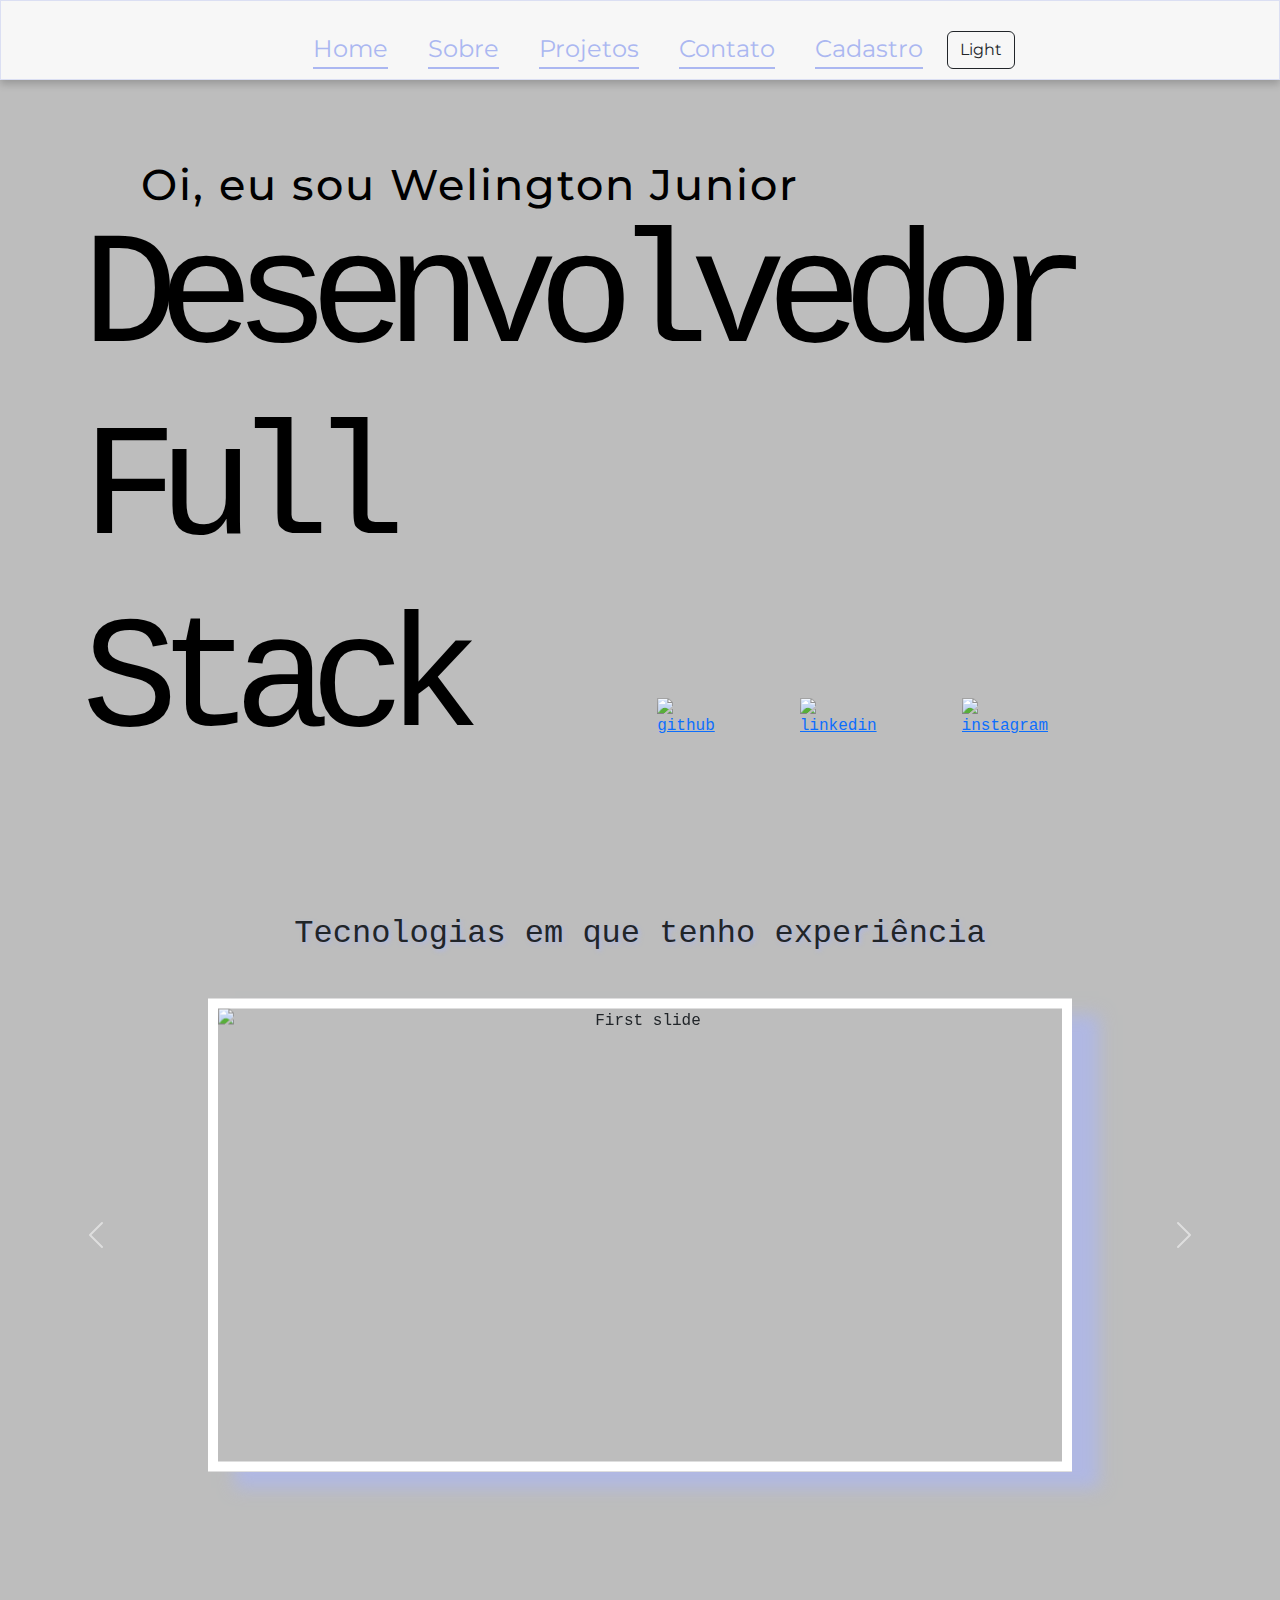
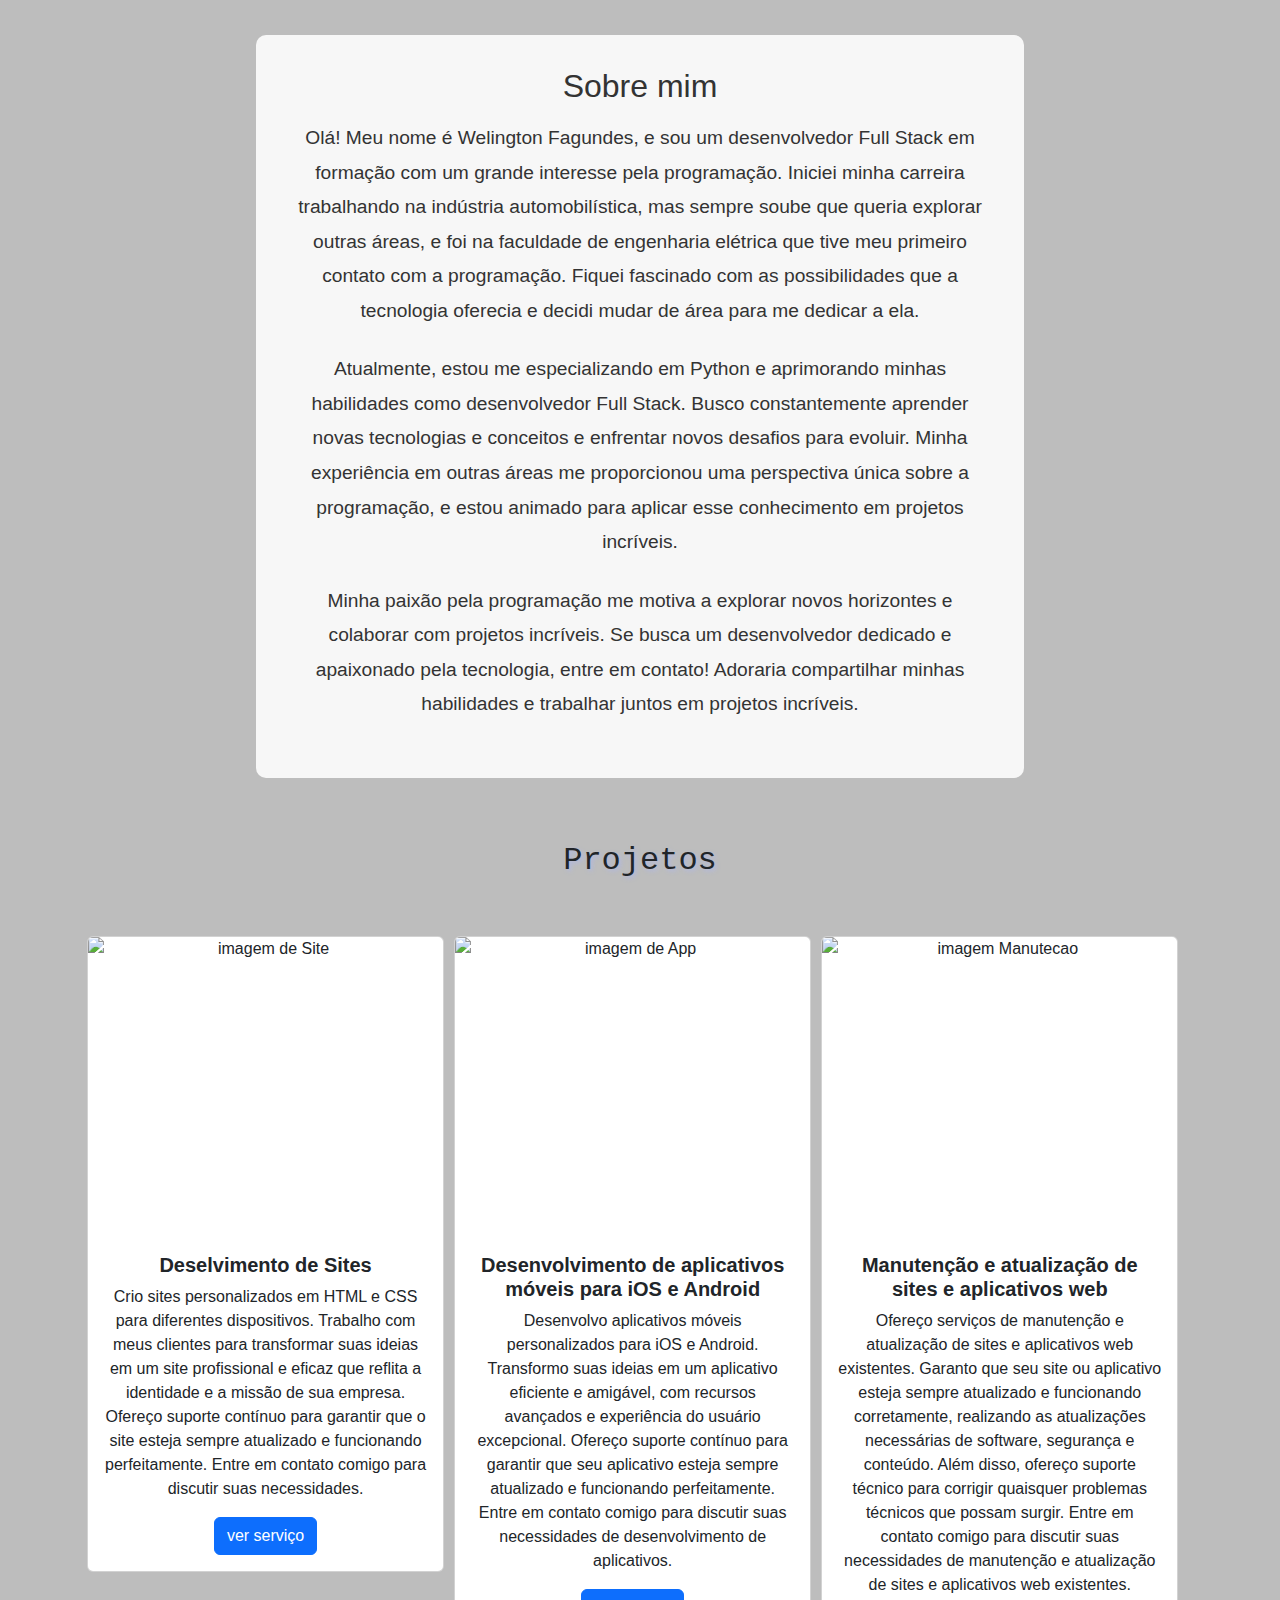
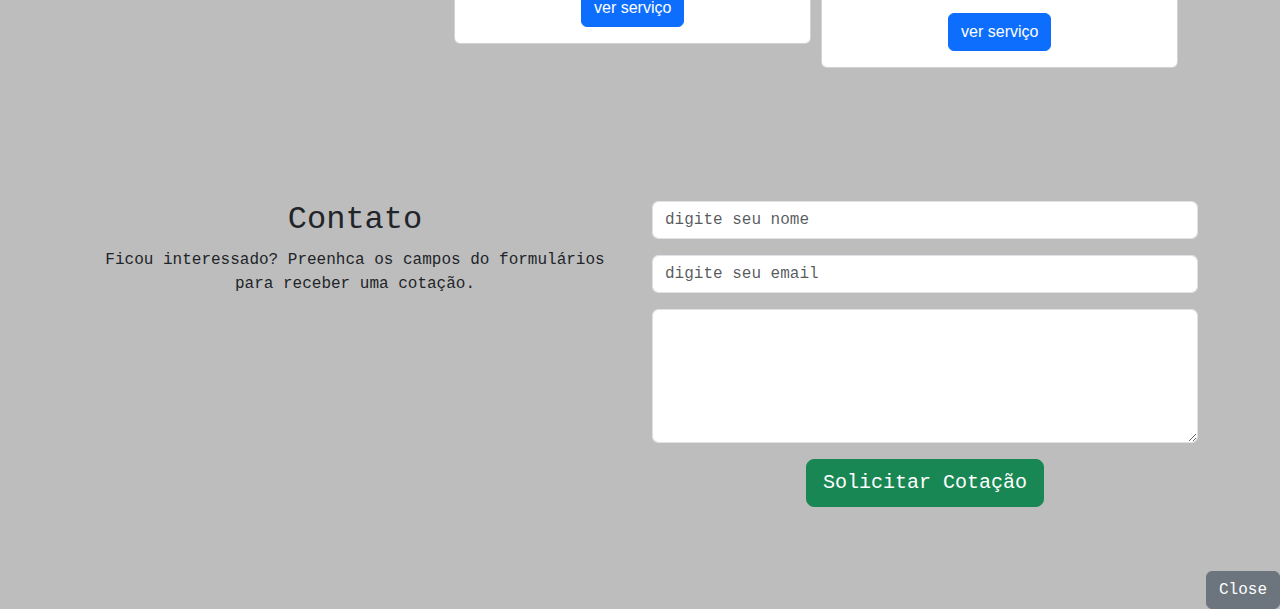
==== commit 1c3a67d1: "atuaçizando o portiólio" ====
--- a/index.html
+++ b/index.html
@@ -24,12 +24,10 @@
                         <li class="nav-item"><a class="nav-link" href="#contato">Contato</a></li>
                         <li class="nav-item"><a class="nav-link" href="./cadastro.html">Cadastro</a></li>
                         <div class="d-flex justify-content-end">
-                            <div class="tema-claro">
-                                <button type="button" class="btn btn-outline-dark mx-1" id="fd-claro">Light</button>
+                            <div class="botao-cor">
+                                <button type="button" class="btn btn-outline-dark mx-1" id="tema-fundo">Light</button>
                             </div>
-                            <div class="tema-escuro ml-2">
-                                <button type="button" class="btn btn-outline-dark mx-1" id="fd-escuro">Dark</button>
-                            </div>
+                            
                         </div> 
                     
                     
@@ -54,39 +52,45 @@
     <section id="apresentacao">
         <div class="container">
             <div class="row">
-                <div class="col-md-4">
-                    <img src="./image/perfil.jpg" alt="perfil" class="img-fluid rounded-circle">
-                </div>
-                <div class="col-md-8">
-                    <h1>Welington Junior,</h1>
+               
+                
+                
+                <div class="row align-items-center">
+                    <div class="col-md-8 justify-content"><h1>Oi, eu sou Welington Junior</h1>
+                    </div>
+                    
+                    
+                    
+                </div>
+                <div class="row">
+                <div class="col-8">
                     <h2>Desenvolvedor Full Stack</h2>
-                    <div class="welcome-box box-texto">
-                        <p>Sou um desenvolvedor full stack iniciante compartilhando projetos e habilidades em HTML, CSS, JavaScript, Python, React, Django e Node.js. Atualizo meu portfólio com novos projetos e estou sempre aprendendo. Vamos colaborar em projetos desafiadores juntos!</p>
-                    </div>
-                </div>
-                
-                </div>
-
-            </div>
-            <div class="redes float-right justify-content mt-auto">
-                <ul class="d-flex align-items-center col-md-4">
-                    <li>
-                        <a href="https://github.com/welingtonjunior" target="_blank">
-                            <img src="./image/git.png" alt="github">
-                        </a>
-                    </li>
-                    <li>
-                        <a href="https://www.linkedin.com/in/welington-fagundes-486138179/" target="_blank">
-                            <img src="./image/linkedin.png" alt="linkedin">
-                        </a>
-                    </li>
-                    <li>
-                        <a href="https://www.instagram.com/juniormfagundes/" target="_blank">
-                            <img src="./image/insta.png" alt="instagram">
-                        </a>
-                    </li>
-                </ul>
-            </div>
+                </div>
+                <div class="col-md-3 redes d-flex justify-content-end mt-auto align-self-end">
+                    <ul class="d-flex align-items-center">
+                        <li class="mr-3">
+                            <a href="https://github.com/welingtonjunior" target="_blank">
+                                <img src="./image/git.png" alt="github">
+                            </a>
+                        </li>
+                        <li class="mr-3">
+                            <a href="https://www.linkedin.com/in/welington-fagundes-486138179/" target="_blank">
+                                <img src="./image/linkedin.png" alt="linkedin">
+                            </a>
+                        </li>
+                        <li>
+                            <a href="https://www.instagram.com/juniormfagundes/" target="_blank">
+                                <img src="./image/insta.png" alt="instagram">
+                            </a>
+                        </li>
+                    </ul>
+                </div>  
+            
+                </div>
+                
+
+            </div>
+            
             
         
         </div>
@@ -415,21 +419,18 @@
         pause: false,
         interval: 5000
     })
-    const fundoClaro = document.querySelector('#fd-claro');
-    const fundoEscuro = document.querySelector('#fd-escuro');
+    const botao = document.getElementById("tema-fundo");
     const body = document.body;
-    let corOriginal = body.style.backgroundColor;
-
-    fundoClaro.addEventListener('click', function() {
+    const corOriginal = body.style.backgroundColor;
   
-     body.style.backgroundColor = '#fff'; // cor branca
-    
-    });
-
-    fundoEscuro.addEventListener('click', function() {
-    
-     body.style.backgroundColor = '#a4a4a5ba';
-    
+    botao.addEventListener('click', function() {
+        if (body.style.backgroundColor === corOriginal) {
+            body.style.backgroundColor = '#fff'; 
+            botao.innerHTML = "dark";
+        } else {
+            body.style.backgroundColor = corOriginal;
+            botao.innerHTML = "light";
+        }
     });
 
 </script>
--- a/style/custom.css
+++ b/style/custom.css
@@ -1,5 +1,6 @@
 @import url('https://fonts.googleapis.com/css2?family=Montserrat:wght@400;700&display=swap');
 @import url('https://fonts.googleapis.com/css2?family=Lato:wght@400;700&display=swap');
+
 
 html {
     scroll-behavior: smooth;
@@ -65,29 +66,27 @@
     list-style: none;
 }
 
-#apresentacao h1{
-    text-align: center;
-    font-size: 60px;
+#apresentacao h1 {
+    margin-left: 59px;
+    text-align: left;
+    font-size: 43px;
     font-family: 'Montserrat', sans-serif;
-    margin-bottom: 2px;
+    margin-bottom: 0px;
     letter-spacing: 2px;
-    padding: 21px 0;
-    color: #2a2a2a;
+    padding: 15px 0;
+    color: #000000;
 }
 header h1{
     text-align: center;
     border: 2px solid #abb7f1;
 }
-#apresentacao p{
-    font-size: 17px;
-    margin-left: 0px;
-    font-family: 'Lato', sans-serif;
+
+#apresentacao h2 {
     text-align: left;
-    
-}
-h2{
-    text-align: center;
-    font-size: 3rem;
+    font-size: 10rem;
+    letter-spacing: -20px;
+    margin-top: -23px;
+    color: black;
 }
 .box-texto {
     text-align: center;
@@ -291,12 +290,12 @@
     height: 71px;
     margin: 33px;
     margin-left: 52px;
-    margin-top: -79px;
-    box-shadow: 27px 16px 16px #abb7f1ba;
+    
+  
 }
 .redes img:hover {
     filter: blur(5px);
-    box-shadow: 27px 16px 16px #fcfdff;
+    
 }
 
 .card-img-top {
@@ -355,3 +354,40 @@
     margin-bottom: 51px;
 
 }
+#fd-claro {
+    
+        --bs-btn-color: #bfbfbf;
+        --bs-btn-border-color: #0882fb;
+        --bs-btn-hover-color: #fff;
+        --bs-btn-hover-bg: #f9ff00;
+        --bs-btn-hover-border-color: #ffffff;
+        --bs-btn-focus-shadow-rgb: 33,37,41;
+        --bs-btn-active-color: #fff;
+        --bs-btn-active-bg: #ffffff;
+        --bs-btn-active-border-color: #0ff154;
+        --bs-btn-active-shadow: inset 0 3px 5px rgba(0, 0, 0, 0.125);
+        --bs-btn-disabled-color: #212529;
+        --bs-btn-disabled-bg: transparent;
+        --bs-btn-disabled-border-color: #212529;
+        --bs-gradient: none;
+   
+}
+
+#fd-escuro {
+    
+    --bs-btn-color: #bfbfbf;
+    --bs-btn-border-color: #0882fb;
+    --bs-btn-hover-color: #fff;
+    --bs-btn-hover-bg: #a4a4a5ba;
+    --bs-btn-hover-border-color: #ffffff;
+    --bs-btn-focus-shadow-rgb: 33,37,41;
+    --bs-btn-active-color: #fff;
+    --bs-btn-active-bg: #212529;
+    --bs-btn-active-border-color: #0ff154;
+    --bs-btn-active-shadow: inset 0 3px 5px rgba(0, 0, 0, 0.125);
+    --bs-btn-disabled-color: #212529;
+    --bs-btn-disabled-bg: transparent;
+    --bs-btn-disabled-border-color: #212529;
+    --bs-gradient: none;
+
+}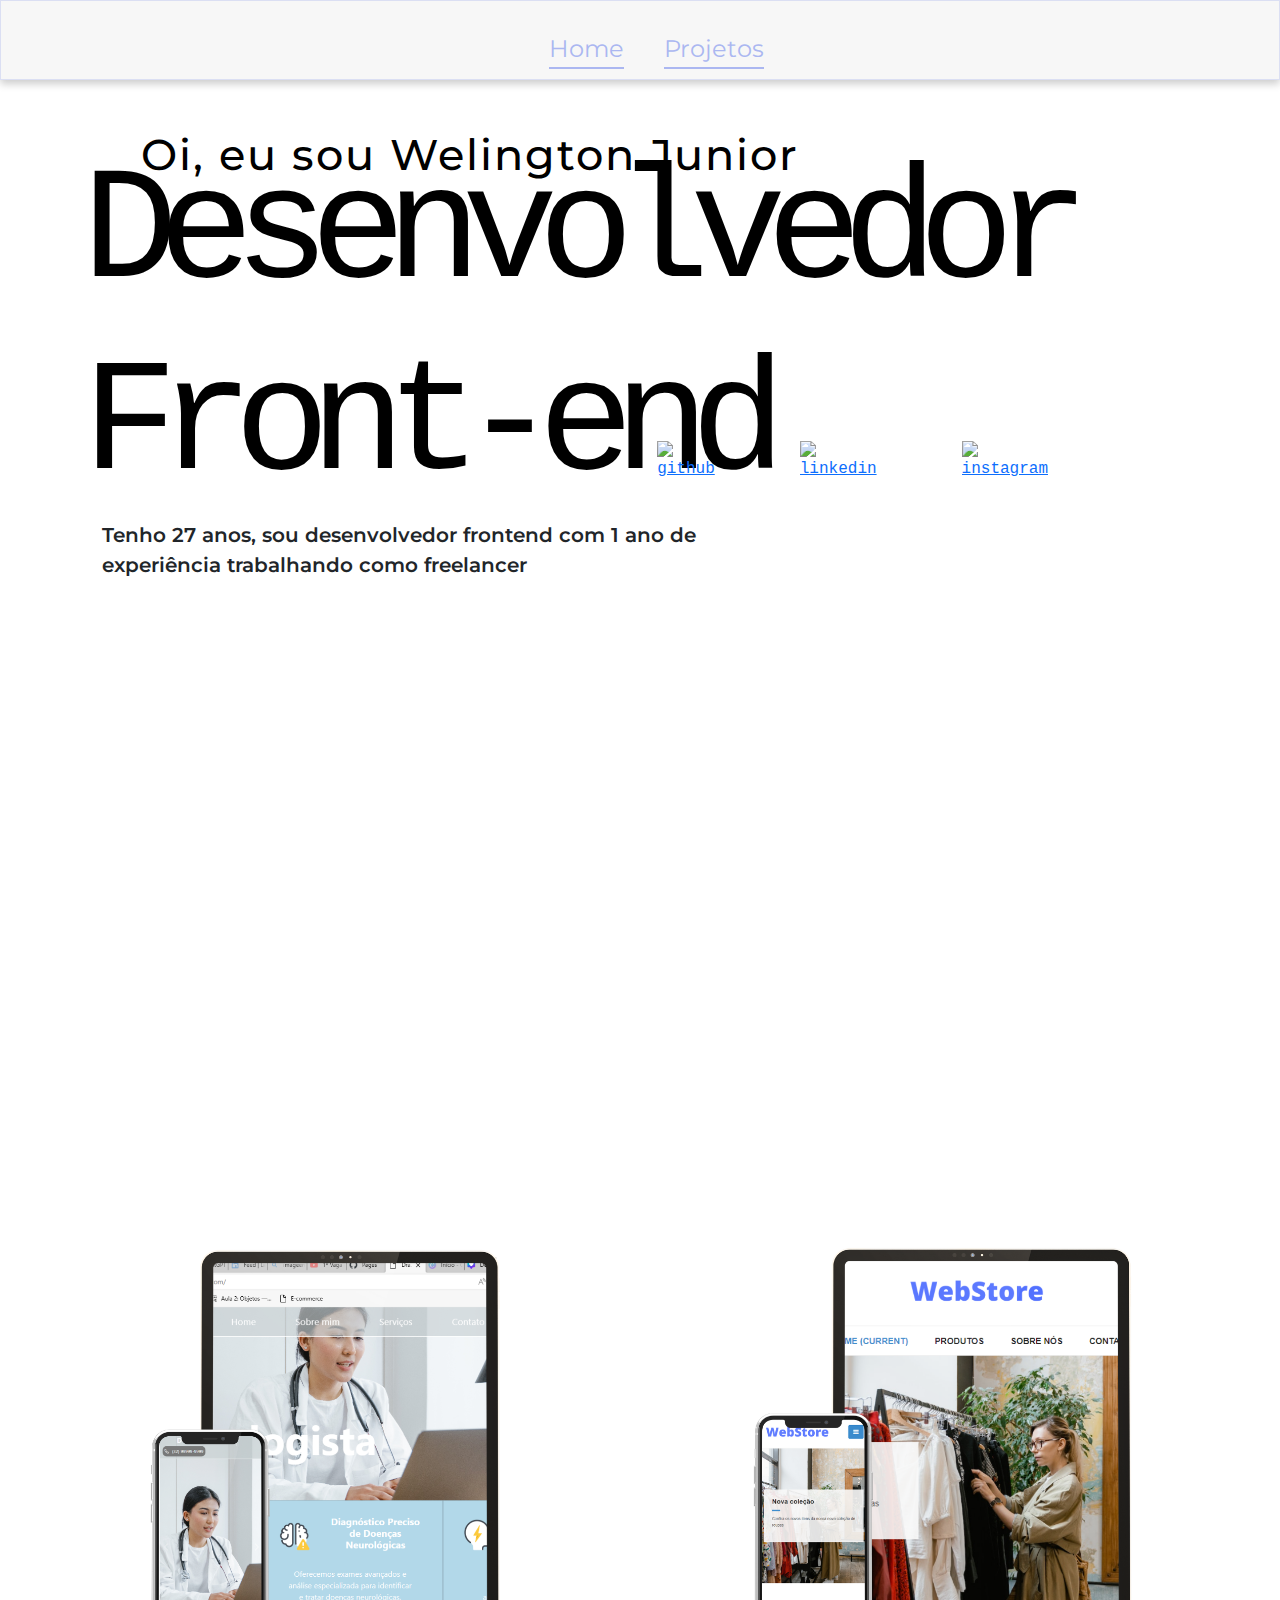
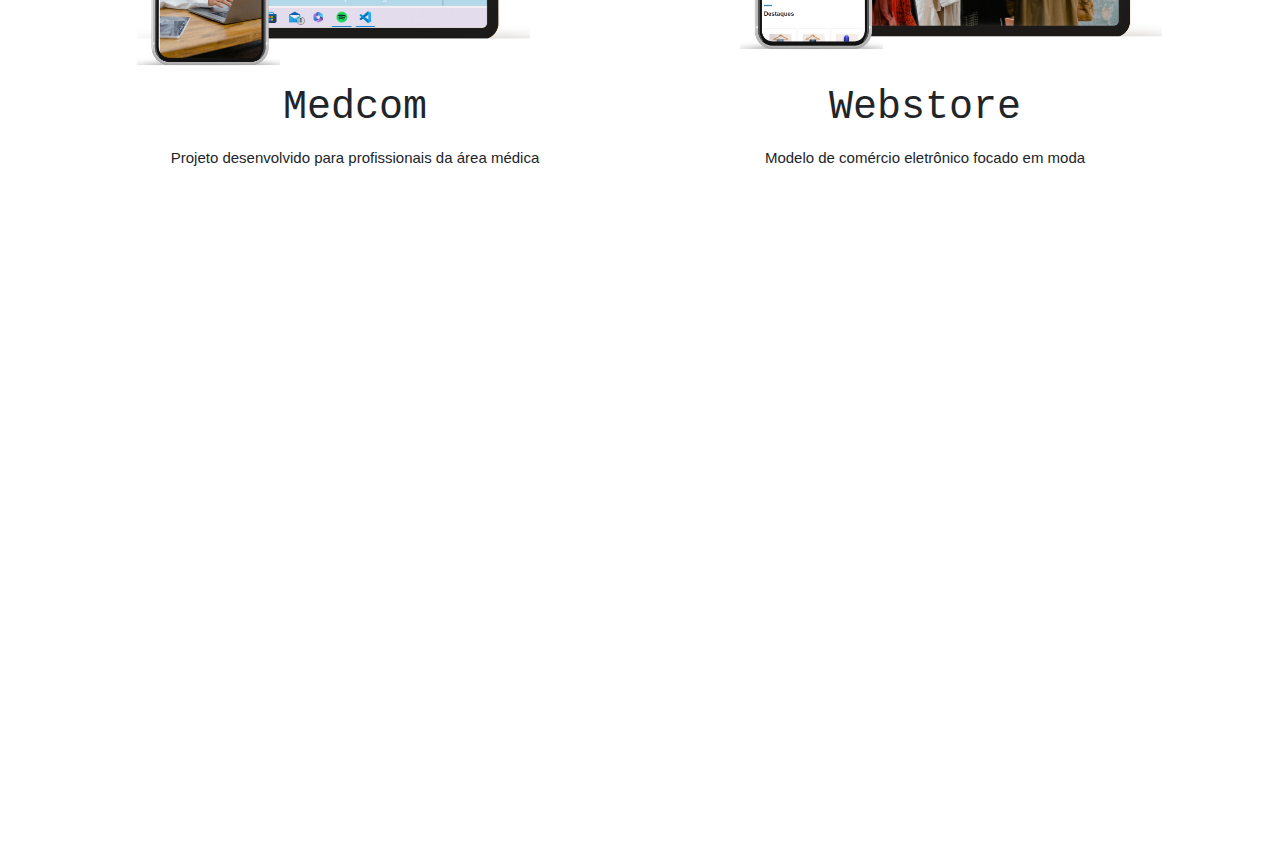
==== commit 4c2b25f7: "retificando portfólio e add projetos" ====
--- a/index.html
+++ b/index.html
@@ -19,16 +19,11 @@
                 <div class="col box">
                     <ul class="d-flex justify-content-center align-items-center">
                         <li class="nav-item"><a class="nav-link active" href="">Home</a></li>
-                        <li class="nav-item"><a class="nav-link" href="#sobre">Sobre</a></li>
+                     
                         <li class="nav-item"><a class="nav-link" href="#projetos">Projetos</a></li>
-                        <li class="nav-item"><a class="nav-link" href="#contato">Contato</a></li>
-                        <li class="nav-item"><a class="nav-link" href="./cadastro.html">Cadastro</a></li>
-                        <div class="d-flex justify-content-end">
-                            <div class="botao-cor">
-                                <button type="button" class="btn btn-outline-dark mx-1" id="tema-fundo">Light</button>
-                            </div>
-                            
-                        </div> 
+                        
+                       
+
                     
                     
                     </ul>
@@ -64,7 +59,7 @@
                 </div>
                 <div class="row">
                 <div class="col-8">
-                    <h2>Desenvolvedor Full Stack</h2>
+                    <h2>Desenvolvedor Front-end</h2>
                 </div>
                 <div class="col-md-3 redes d-flex justify-content-end mt-auto align-self-end">
                     <ul class="d-flex align-items-center">
@@ -84,8 +79,10 @@
                             </a>
                         </li>
                     </ul>
+                    
+                
                 </div>  
-            
+                    <div class="sobre-top"><p>Tenho 27 anos, sou desenvolvedor frontend com 1 ano de experiência trabalhando como freelancer</p></div>
                 </div>
                 
 
@@ -94,319 +91,32 @@
             
         
         </div>
+    <section class="space">
+
     </section>
-      
-    <section class="mx-auto">
-        
-        <div class="titulo-carousel">
-            <h2>Tecnologias em que tenho experiência</h2>
-        </div>
-        
-        
-        <div id="carouselExampleFade" class="carousel slide" data-bs-ride="carousel">
-            <div class="carousel-inner">
-                <div class="carousel-item active">
-                    <div class="ratio ratio-21x9">
-                        <img class="d-block img-fluid"    src="./image/html.jpg" alt="First slide">
-                    </div>
-                    
-                </div>
-                <div class="carousel-item">
-                    <div class="ratio ratio-21x9">
-                        <img class="d-block img-fluid"   src="./image/css.jpg" alt="Second slide">
-                    </div>
-                    
-                
-                </div>
-
-                <div class="carousel-item">
-                    <div class="ratio ratio-21x9">
-                        <img class="d-block img-fluid"   src="./image/bootstrap.png" alt="third slide">
-                    </div>
-                </div>
-
-                <div class="carousel-item">
-                    <div class="ratio ratio-21x9">
-                        <img class="mx-auto d-block w-100" src="./image/github.png" alt="third slide">
-                    </div>
-                </div>
-            
-        </div>
-        <a class="carousel-control-prev" href="#carouselExampleFade" role="button" data-slide="prev">
-            <span class="carousel-control-prev-icon" aria-hidden="true"></span>
-            <span class="sr-only">Previous</span>
-        </a>
-        <a class="carousel-control-next" href="#carouselExampleFade" role="button" data-slide="next">
-            <span class="carousel-control-next-icon" aria-hidden="true"></span>
-            <span class="sr-only">Next</span>
-        </a>
-    </div>
-    
-    </section>
-
-
-
-
-
-    
-    <section id='sobre'>
-           
-        <div class = 'conteiner'>
-                <div class = 'row'>
-                    
-                    
-                    
-                    
-                    <div class="col" >
-                        <h2>Sobre mim</h2>
-                        
-                        <div class="col">
-                                <div class="sobre1">
-                                    <p>Olá! Meu nome é Welington Fagundes, e sou um desenvolvedor Full Stack em formação com um grande interesse pela programação. Iniciei minha carreira trabalhando na indústria automobilística, mas sempre soube que queria explorar outras áreas, e foi na faculdade de engenharia elétrica que tive meu primeiro contato com a programação. Fiquei fascinado com as possibilidades que a tecnologia oferecia e decidi mudar de área para me dedicar a ela.</p>
-                                    <p>Atualmente, estou me especializando em Python e aprimorando minhas habilidades como desenvolvedor Full Stack. Busco constantemente aprender novas tecnologias e conceitos e enfrentar novos desafios para evoluir. Minha experiência em outras áreas me proporcionou uma perspectiva única sobre a programação, e estou animado para aplicar esse conhecimento em projetos incríveis.</p>
-                                    <p>Minha paixão pela programação me motiva a explorar novos horizontes e colaborar com projetos incríveis. Se busca um desenvolvedor dedicado e apaixonado pela tecnologia, entre em contato! Adoraria compartilhar minhas habilidades e trabalhar juntos em projetos incríveis.</p>
-                                </div>
-                        </div>
-                        
-                    
-                    </div>
-                   
-                </div>
-
-                
-
-            </div>
-    </section>
-    
     <section id="projetos">
 
-            <div class="titulo-projetos">
-                <h2>Projetos</h2>
-            </div>
-        
+            
             <div class="container">
-                <div class="row">
-                    <div class="col">
-
-                        
-
-                        <div class="card">
-                            <img src="./image/site.jpg" alt="imagem de Site" class="img-fluid card-img-top">
-                            <div class="card-body">
-                                <h5 class="card-title">Deselvimento de Sites</h5>
-                                <p class="card-text">Crio sites personalizados em HTML e CSS para diferentes dispositivos. Trabalho com meus clientes para transformar suas ideias em um site profissional e eficaz que reflita a identidade e a missão de sua empresa. Ofereço suporte contínuo para garantir que o site esteja sempre atualizado e funcionando perfeitamente. Entre em contato comigo para discutir suas necessidades.</p>
-                                <a class="btn btn-primary" data-bs-toggle="modal" data-bs-target="#modal-1" >ver serviço</a>
-                            </div>
-                        </div>
-
-                        <div class="card">
-                            <img src="./image/aplicativo.jpg" alt="imagem de App" class="img-fluid card-img-top">
-                            <div class="card-body">
-                                <h5 class="card-title">Desenvolvimento de aplicativos móveis para iOS e Android</h5>
-                                <p class="card-text">Desenvolvo aplicativos móveis personalizados para iOS e Android. Transformo suas ideias em um aplicativo eficiente e amigável, com recursos avançados e experiência do usuário excepcional. Ofereço suporte contínuo para garantir que seu aplicativo esteja sempre atualizado e funcionando perfeitamente. Entre em contato comigo para discutir suas necessidades de desenvolvimento de aplicativos. </p>
-                                <a class="btn btn-primary" data-bs-toggle="modal"  data-bs-target="#modal-2" >ver serviço</a>
-                            </div>
-                        </div>
-
-                        <div class="card">
-                            <img src="./image/manutecao.jpg" alt="imagem Manutecao" class="img-fluid card-img-top">
-                            <div class="card-body">
-                                <h5 class="card-title">Manutenção e atualização de sites e aplicativos web</h5>
-                                <p class="card-text">Ofereço serviços de manutenção e atualização de sites e aplicativos web existentes. Garanto que seu site ou aplicativo esteja sempre atualizado e funcionando corretamente, realizando as atualizações necessárias de software, segurança e conteúdo. Além disso, ofereço suporte técnico para corrigir quaisquer problemas técnicos que possam surgir. Entre em contato comigo para discutir suas necessidades de manutenção e atualização de sites e aplicativos web existentes. </p>
-                                <a class="btn btn-primary" data-bs-toggle="modal"  data-bs-target="#modal-3">ver serviço</a>
-                            </div>
-                        </div>
-
+                <div class="row img-proj">
+                    <div class="col-md-6 col-12">
+                        <a href="https://welingtonjunior.github.io/medcom/" target="_blank"><img class="image"src="./image/medcom.png" alt="medcon"></a>
+                        <h5 class="display-6">Medcom</h5>
+                        <p>Projeto desenvolvido para profissionais da área médica</p>
+                    </div>
+                    <div class="col-md-6 col-12">
+                        <a href="https://welingtonjunior.github.io/e-commerce/" target="_blank"><img class="image" src="./image/ecommerce.png" alt="ecommerce"></a>
+                        <h5 class="display-6">Webstore</h5>
+                        <p>Modelo de comércio eletrônico focado em moda</p>
                     </div>
                 </div>
             </div>
+            
 
     </section>
+    <section class="space"></section>
     
-    <section id="contato">
-        <div class="container">
-            <div class="row">
-                <div class="col-md-6 col-sm-12">
-                    <h2>Contato</h2>
-                    <p>Ficou interessado? Preenhca os campos do formulários para receber uma cotação.</p>
-                </div>
-                <div class="col-md-6 col-sm-12">
-                    <form class="form">
-
-                        <div class="input-group">
-                            <input class="form-control" type="text" name="nome" placeholder="digite seu nome">
-
-                        </div>
-
-                        <div class="input-group">
-                            <input class="form-control" type="text" name="email" placeholder="digite seu email">
-
-                        </div>
-
-                        <div class="input-group">
-                            <textarea class="form-control" name="" rows="5"></textarea>
-                        </div>
-
-                        <button type="submit" class="btn btn-lg btn-success">Solicitar Cotação</button>
-
-                    </form>
-                </div>
-            </div>
-        </div>
-    </section>
-
-    
-    <div class="modal fade" id="modal-1">
-
-        <div class="modal-dialog">
-            <div class="modal-content">
-                
-                <div class="modal-header">
-                    
-                    <h5 class="modal-title">Deselvimento de Sites</h5>
-                    <button class="btn-close" data-bs-dismiss="modal" aria-label="close"></button>
-                </div>
-                <div class="modal-body">
-                        <h6>Confira os tipos de precificação</h6>
-                        <table class="table table-hover table-striped">
-                            <thead>
-                                <tr>
-                                    <th>Tipo</th>
-                                    <th>Valor</th>
-                                </tr>
-                            </thead>
-                            <tbody>
-                                <tr>
-                                    <td>Cobrado por hora</td>
-                                    <td>R$ 50</td>
-                                </tr>
-                            
-                                <tr>
-                                    <td>Cobrado mensalmente</td>
-                                    <td>R$ 200</td>
-                                </tr>
-                                <tr>
-                                    <td>Cobrado por Projeto</td>
-                                    <td>a combinar</td>
-                                </tr>
-                            </tbody>
-                            
-
-                        </table>
-                        
-
-                <div class="modal-footer">
-                            <button type="button" class="btn btn-secondary" data-bs-dismiss="modal">Close</button>
         
-                </div>
-                </div>
-                
-            </div>
-           
-        </div>
-
-    </div>
-
-
-    <div class="modal fade" id="modal-2">
-
-        <div class="modal-dialog">
-            <div class="modal-content">
-                
-                <div class="modal-header">
-                    
-                    <h5 class="modal-title">Deselvimento de Sites</h5>
-                    <button class="btn-close" data-bs-dismiss="modal" aria-label="close"></button>
-                </div>
-                <div class="modal-body">
-                        <h6>Confira os tipos de precificação</h6>
-                        <table class="table table-hover table-striped">
-                            <thead>
-                                <tr>
-                                    <th>Tipo</th>
-                                    <th>Valor</th>
-                                </tr>
-                            </thead>
-                            <tbody>
-                                <tr>
-                                    <td>Cobrado por hora</td>
-                                    <td>R$ 50</td>
-                                </tr>
-                            
-                                <tr>
-                                    <td>Cobrado mensalmente</td>
-                                    <td>R$ 200</td>
-                                </tr>
-                                <tr>
-                                    <td>Cobrado por Projeto</td>
-                                    <td>a combinar</td>
-                                </tr>
-                            </tbody>
-                            
-
-                        </table>
-                        <div class="modal-footer">
-                            <button type="button" class="btn btn-secondary" data-bs-dismiss="modal">Close</button>
-        
-                </div>
-                </div>
-                
-            </div>
-           
-        </div>
-
-    </div>
-                <div class="modal-footer">
-                    <button type="button" class="btn btn-secondary" data-bs-dismiss="modal">Close</button>
-                </div>
-    <div class="modal fade" id="modal-3">
-
-                        <div class="modal-dialog">
-                            <div class="modal-content">
-                                
-                                <div class="modal-header">
-                                    
-                                    <h5 class="modal-title">Manutenção e atualização de sites e aplicativos web</h5>
-                                    <button class="btn-close" data-bs-dismiss="modal" aria-label="close"></button>
-                                </div>
-                                <div class="modal-body">
-                                        <h6>Confira os tipos de precificação</h6>
-                                        <table class="table table-hover table-striped">
-                                            <thead>
-                                                <tr>
-                                                    <th>Tipo</th>
-                                                    <th>Valor</th>
-                                                </tr>
-                                            </thead>
-                                            <tbody>
-                                                <tr>
-                                                    <td>Cobrado por hora</td>
-                                                    <td>R$ 50</td>
-                                                </tr>
-                                            
-                                                <tr>
-                                                    <td>Cobrado mensalmente</td>
-                                                    <td>R$ 200</td>
-                                                </tr>
-                                                <tr>
-                                                    <td>Cobrado por Projeto</td>
-                                                    <td>a combinar</td>
-                                                </tr>
-                                            </tbody>
-                                            
-                
-                                        </table>
-                                        <div class="modal-footer">
-                                            <button type="button" class="btn btn-secondary" data-bs-dismiss="modal">Close</button>
-                        
-                                </div>
-                                </div>
-                                
-                            </div>
-                           
-                        </div>
-                
-                    </div>
     <script src="./libs/bootstrap/js/bootstrap.bundle.min.js"></script>
     <script src="./libs/bootstrap/js/jquery.min.js"></script>
     <script src="./libs/bootstrap/js/bootstrap.min.js"></script>
@@ -419,19 +129,7 @@
         pause: false,
         interval: 5000
     })
-    const botao = document.getElementById("tema-fundo");
-    const body = document.body;
-    const corOriginal = body.style.backgroundColor;
-  
-    botao.addEventListener('click', function() {
-        if (body.style.backgroundColor === corOriginal) {
-            body.style.backgroundColor = '#fff'; 
-            botao.innerHTML = "dark";
-        } else {
-            body.style.backgroundColor = corOriginal;
-            botao.innerHTML = "light";
-        }
-    });
+    
 
 </script>
 </body>
--- a/style/custom.css
+++ b/style/custom.css
@@ -9,6 +9,7 @@
 body {
     margin: 0;
     padding: 0;
+    background-color: #fff;
 }
 
 header{
@@ -35,7 +36,7 @@
     margin-right: auto;
     text-align: center;
     font-family: Consolas, monospace, 'Courier New', Courier, monospace;
-    background-color: #a4a4a5ba;
+   ;
 }
 
 @keyframes background-move {
@@ -60,7 +61,16 @@
     margin: 1.25rem;
     border-bottom: 2px solid #abb7f1;
 }
-
+.sobre-top p {
+    font-weight: 600;
+    width: 65%;
+    font-size: 20px;
+    margin-top: -10px;
+    text-align: left;
+    margin-left: 20px;
+    font-family: 'Montserrat', sans-serif;
+
+}
 
 ul {
     list-style: none;
@@ -71,10 +81,11 @@
     text-align: left;
     font-size: 43px;
     font-family: 'Montserrat', sans-serif;
-    margin-bottom: 0px;
+    margin-bottom: 5px;
     letter-spacing: 2px;
     padding: 15px 0;
     color: #000000;
+    margin-top: -30px;
 }
 header h1{
     text-align: center;
@@ -85,7 +96,7 @@
     text-align: left;
     font-size: 10rem;
     letter-spacing: -20px;
-    margin-top: -23px;
+    margin-top: -63px;
     color: black;
 }
 .box-texto {
@@ -199,14 +210,7 @@
     animation: fade-in 0.3s ease-out;
 }
   
-@keyframes fade-in {
-    from {
-      opacity: 0;
-    }
-    to {
-      opacity: 1;
-    }
-}
+
   
 
 #sobre {
@@ -308,7 +312,8 @@
 
 }
 h5 {
-    font-weight: bold;
+    margin-bottom: 35px;
+    margin-top: -50px;
 }
 
 #cadastro {
@@ -348,11 +353,21 @@
     
 }
 
-.titulo-projetos h2 {
-
-    text-shadow: 2px 2px 4px #abb7f1ba;
-    margin-bottom: 51px;
-
+
+.img-proj p {
+    margin-top: -20px;
+    font-size: 15px;
+    font-family:Arial, Helvetica, sans-serif;
+    font-weight: 500;
+}
+.image {
+    max-width: 100%;
+    height: auto;
+}
+
+.space {
+    margin-top: 300px;
+    margin-bottom: 100px;
 }
 #fd-claro {
     
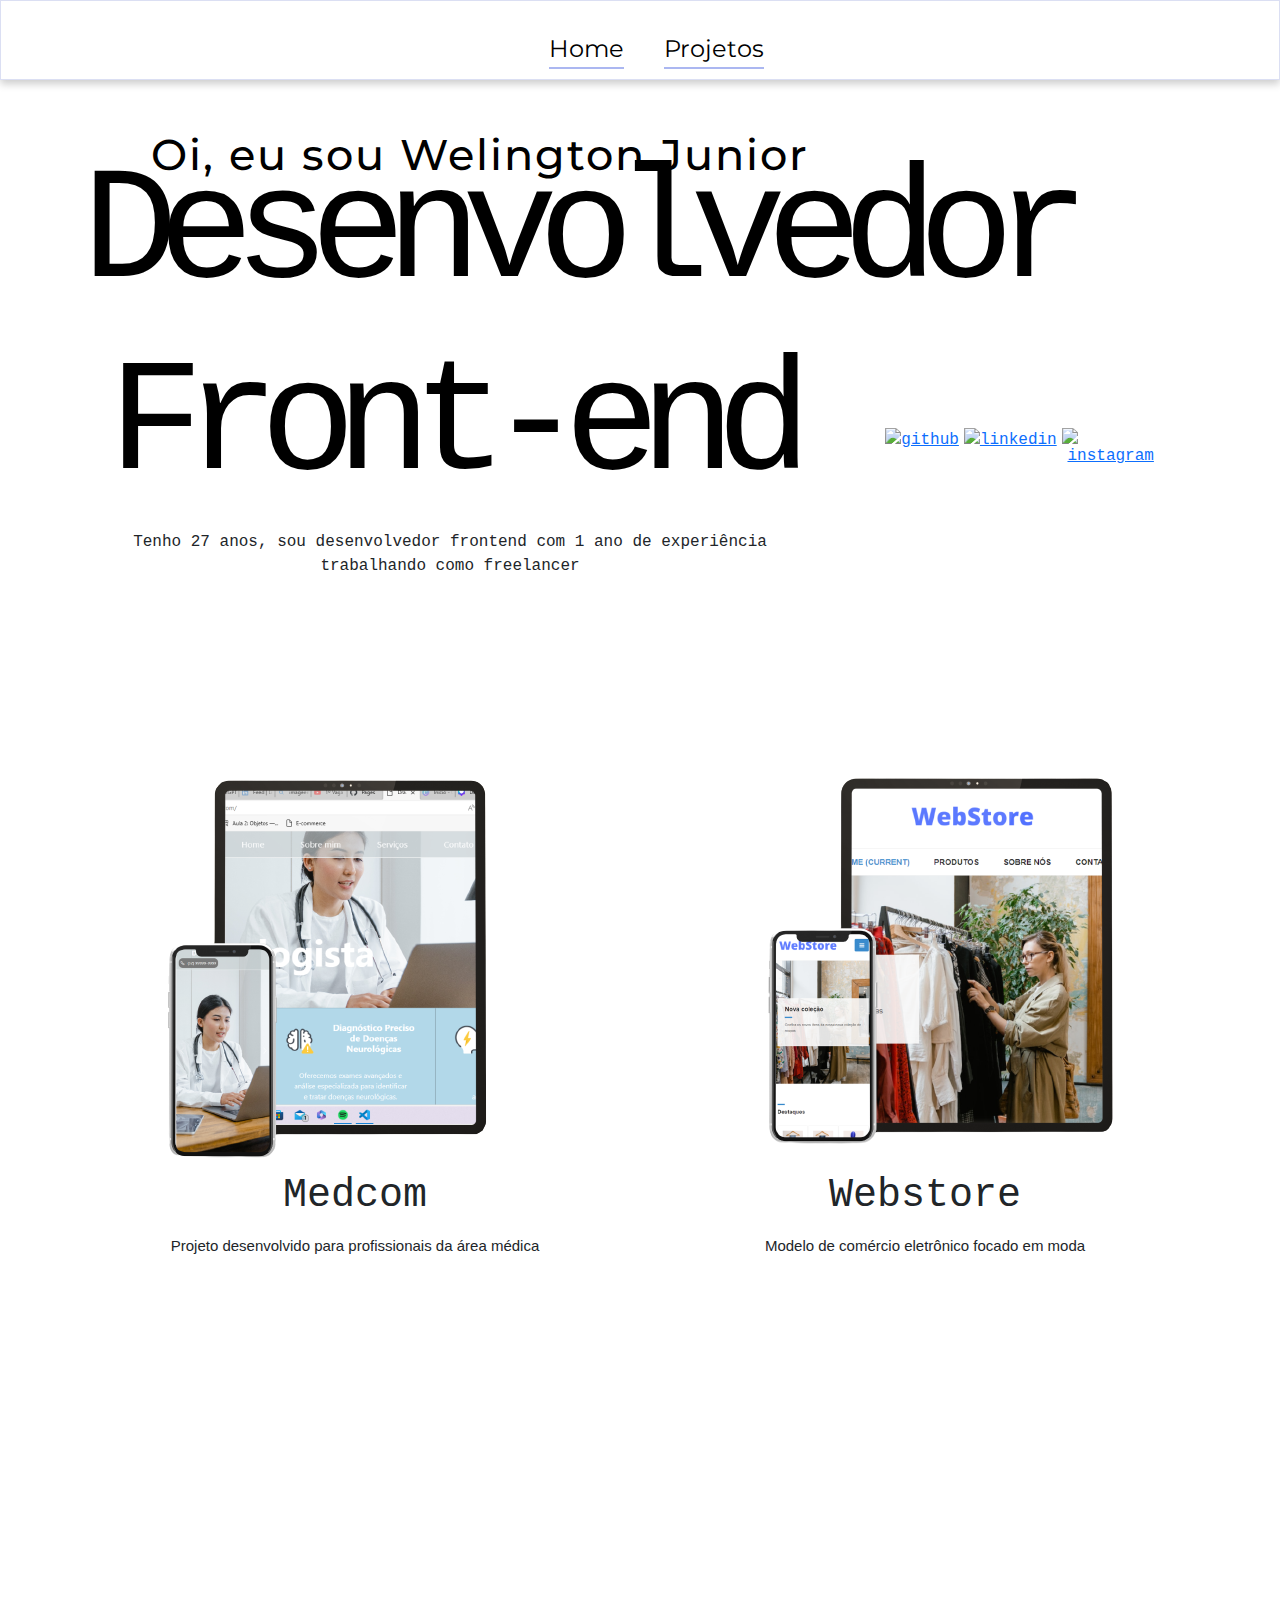
==== commit 8a604e6e: "resolvendo problemas de responsividade" ====
--- a/index.html
+++ b/index.html
@@ -47,53 +47,37 @@
     <section id="apresentacao">
         <div class="container">
             <div class="row">
-               
-                
-                
-                <div class="row align-items-center">
-                    <div class="col-md-8 justify-content"><h1>Oi, eu sou Welington Junior</h1>
-                    </div>
-                    
-                    
-                    
+                <div class="col-md-8 col-12">
+                    <h1 class="text-md-left text-center">Oi, eu sou Welington Junior</h1>
+                    <h2 class="text-md-left text-center">Desenvolvedor Front-end</h2>
+                    <p class="text-md-left text-center">Tenho 27 anos, sou desenvolvedor frontend com 1 ano de experiência trabalhando como freelancer</p>
                 </div>
-                <div class="row">
-                <div class="col-8">
-                    <h2>Desenvolvedor Front-end</h2>
-                </div>
-                <div class="col-md-3 redes d-flex justify-content-end mt-auto align-self-end">
-                    <ul class="d-flex align-items-center">
+                <div class="col-md-4 col-12">
+                    <ul class="list-unstyled text-center d-flex justify-content-center">
                         <li class="mr-3">
                             <a href="https://github.com/welingtonjunior" target="_blank">
-                                <img src="./image/git.png" alt="github">
+                                <img src="./image/git.png" alt="github" class="img-fluid img-small">
                             </a>
                         </li>
                         <li class="mr-3">
                             <a href="https://www.linkedin.com/in/welington-fagundes-486138179/" target="_blank">
-                                <img src="./image/linkedin.png" alt="linkedin">
+                                <img src="./image/linkedin.png" alt="linkedin" class="img-fluid img-small">
                             </a>
                         </li>
                         <li>
                             <a href="https://www.instagram.com/juniormfagundes/" target="_blank">
-                                <img src="./image/insta.png" alt="instagram">
+                                <img src="./image/insta.png" alt="instagram" class="img-fluid img-small">
                             </a>
                         </li>
                     </ul>
-                    
-                
-                </div>  
-                    <div class="sobre-top"><p>Tenho 27 anos, sou desenvolvedor frontend com 1 ano de experiência trabalhando como freelancer</p></div>
                 </div>
-                
-
             </div>
-            
-            
-        
         </div>
-    <section class="space">
-
     </section>
+    
+    
+    
+    
     <section id="projetos">
 
             
@@ -112,8 +96,7 @@
                 </div>
             </div>
             
-
-    </section>
+     </section>
     <section class="space"></section>
     
         
--- a/style/custom.css
+++ b/style/custom.css
@@ -13,7 +13,7 @@
 }
 
 header{
-    background-color: #f7f7f7;
+    background-color: #ffffff;
     height: 80px;
     border: 1.2px solid #dbdff3;
     font-family: 'Montserrat', sans-serif;
@@ -35,27 +35,17 @@
     margin-left: auto;
     margin-right: auto;
     text-align: center;
-    font-family: Consolas, monospace, 'Courier New', Courier, monospace;
-   ;
-}
-
-@keyframes background-move {
-    from { background-position: 0 0; }
-    to { background-position: 100% 0; }
-  }
-  
-.background {
-    animation: background-move 30s ease infinite alternate;
-  }
-.box {
-    margin-bottom: -5px;
-}
+    
+   
+}
+
+
 
 
 
 .nav-link {
 
-    color: #abb7f1;
+    color: black;
     font-size: 1.5rem;
     text-align: center;
     margin: 1.25rem;
@@ -99,84 +89,8 @@
     margin-top: -63px;
     color: black;
 }
-.box-texto {
-    text-align: center;
-    height: auto;
-    background-color: #f7f7f7;
-    border: 2px solid #abb7f1;
-    padding: 16px;
-    margin-top: 33px;
-    border-radius: 10px;
-    font-size: 16px;
-    display: inline-block;
-    width: auto;
-    margin-left: 29px;
-    font-family: Arial, sans-serif;
-    transition: all 0.3s ease-in-out;
-    position: relative;
-}
-  
-.box-texto {
-    position: relative;
-    width: 100%;
-    max-width: 500px;
-    margin: 11px auto;
-    padding: 40px;
-    background-color: #fff;
-    box-shadow: 0 5px 10px rgba(0, 0, 0, 0.3);
-    transition: all 0.3s ease-in-out;
-}
-    
-.box-texto::before {
-    content: "";
-    position: absolute;
-    top: 0;
-    left: 0;
-    width: 0%;
-    height: 100%;
-    background-color: #abb7f1;
-    z-index: -1;
-    transition: all 0.3s ease-in-out;
-}
-    
-.box-texto:hover::before {
-    width: 100%;
-}
-    
-.box-texto h2 {
-    margin: 0 0 10px 0;
-    font-size: 32px;
-    font-weight: 700;
-    color: #333;
-    transition: all 0.3s ease-in-out;
-}
-    
-.box-texto p {
-    font-size: 18px;
-    line-height: 1.5;
-    color: #666;
-}
-    
-.box-texto a {
-    display: inline-block;
-    margin-top: 20px;
-    padding: 10px 20px;
-    background-color: #abb7f1;
-    color: #fff;
-    font-size: 18px;
-    font-weight: 700;
-    text-decoration: none;
-    border-radius: 5px;
-    transition: all 0.3s ease-in-out;
-}
-    
-.box-texto a:hover {
-    background-color: #333;
-} 
-.box-texto p {
-    font-size: 20px;
-    line-height: 1.5;
-}
+
+  
 
 .rounded-circle {
     border-radius: 50%;
@@ -215,7 +129,7 @@
 
 #sobre {
     width: 60%;
-    margin: 0 auto; /* centraliza horizontalmente */
+    margin: 0 auto; 
     text-align: center;
     color: #333;
     background-color: #f7f7f7;
@@ -282,11 +196,6 @@
     flex: 1;
 }
   
-
-  
-.sobre1 {
-    margin-top: 0;
-}
   
 
 .redes img {
@@ -302,41 +211,14 @@
     
 }
 
-.card-img-top {
-    height: 300px;
-    object-fit: cover; /* opcional, para preencher todo o espaço */
-}
-
-.card{
-    font-family: Arial, sans-serif;
-
-}
+
+
+
 h5 {
     margin-bottom: 35px;
     margin-top: -50px;
 }
 
-#cadastro {
-    text-align: left;
-}
-
-.carousel-item img {
-    max-width: 864px;
-    max-height: 473px;
-    
-    border: 10px solid rgb(255, 255, 255);
-    box-shadow: 27px 16px 16px #abb7f1ba;
-    
-    display: inline-block; 
-
-
-}
-
-.carousel-item img:hover{
-
-    box-shadow: 27px 16px 16px #ffffff;
-    border: 10px solid #abb7f1ba;
-}
 
 
 .ratio>* {
@@ -368,6 +250,66 @@
 .space {
     margin-top: 300px;
     margin-bottom: 100px;
+}
+@media (min-width: 768px){
+    .img-small {
+    max-width: 98px;
+    height: auto;
+    margin-top: 284px;
+    margin-left: 5px;
+}
+}
+
+@media (max-width: 767px) {
+    .img-small {
+        max-width: 54px;
+        height: auto;
+        margin-left: 25px;
+    }
+    .list-unstyled {
+        width: 100%;
+        margin-left: auto;
+        margin-right: auto;
+        padding-top: 30px;
+    }
+    #apresentacao h2 {
+        font-size: 50px;
+        letter-spacing: 0px;
+        margin-top: 0px;
+        padding-bottom: 26px;
+        padding-top: 50px;
+    
+    }
+    #apresentacao h1 {
+        font-size: 20px;
+        letter-spacing: 0px;
+        margin-left: auto; 
+        margin-right: auto; 
+       
+    }
+    #apresentacao p {
+        margin-left: auto; 
+        margin-right: auto; 
+        width: 100%;
+        margin-top: 30px;
+        margin-bottom: 30px;
+    }
+    #apresentacao {
+        background-color: #d5ffd2;
+        padding-bottom: 351px;
+    }
+    #projetos {
+        background-color: rgba(13,110,253,.25);
+    }
+   
+    #projetos h5 {
+        color: #ffffff;
+        font-size: 2rem;
+        border-bottom: 1px solid #ffffff;
+    }
+
+html, body {
+    overflow-x: hidden; 
 }
 #fd-claro {
     
@@ -405,4 +347,4 @@
     --bs-btn-disabled-border-color: #212529;
     --bs-gradient: none;
 
-}+}}